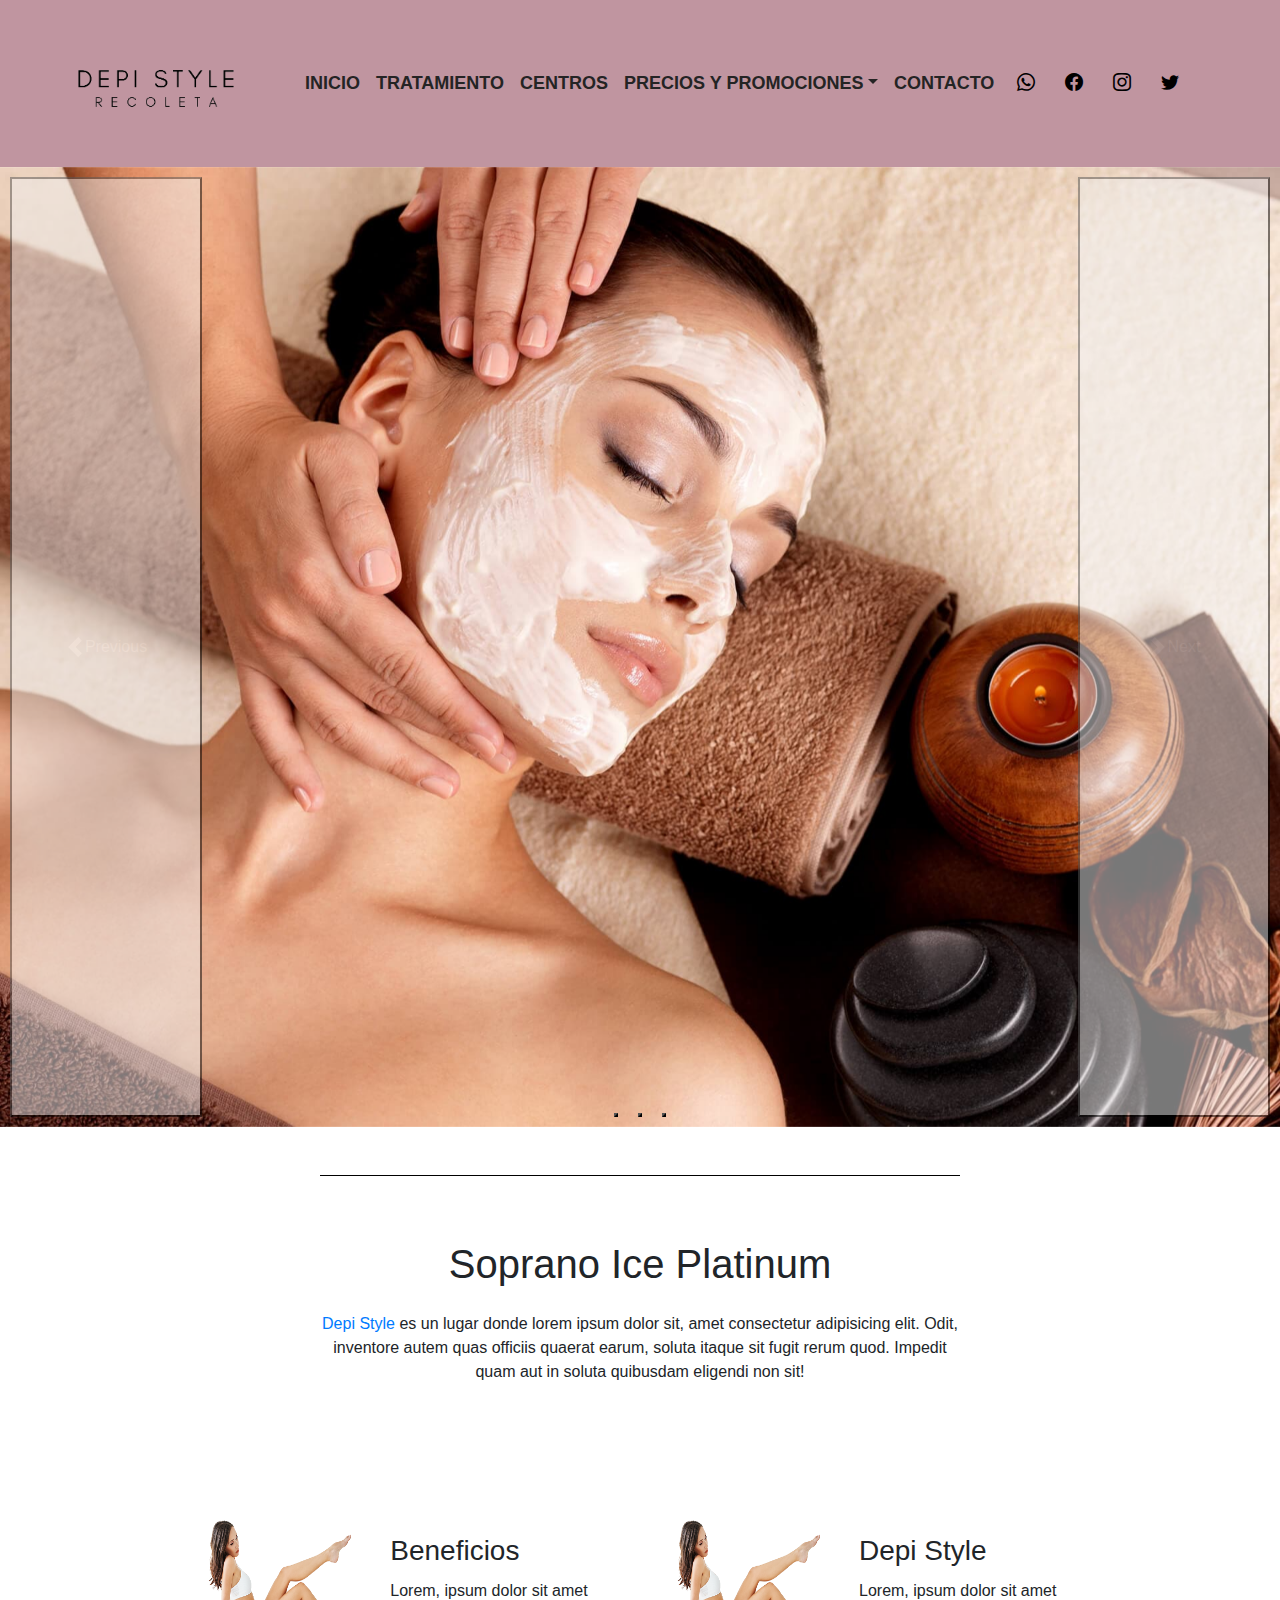
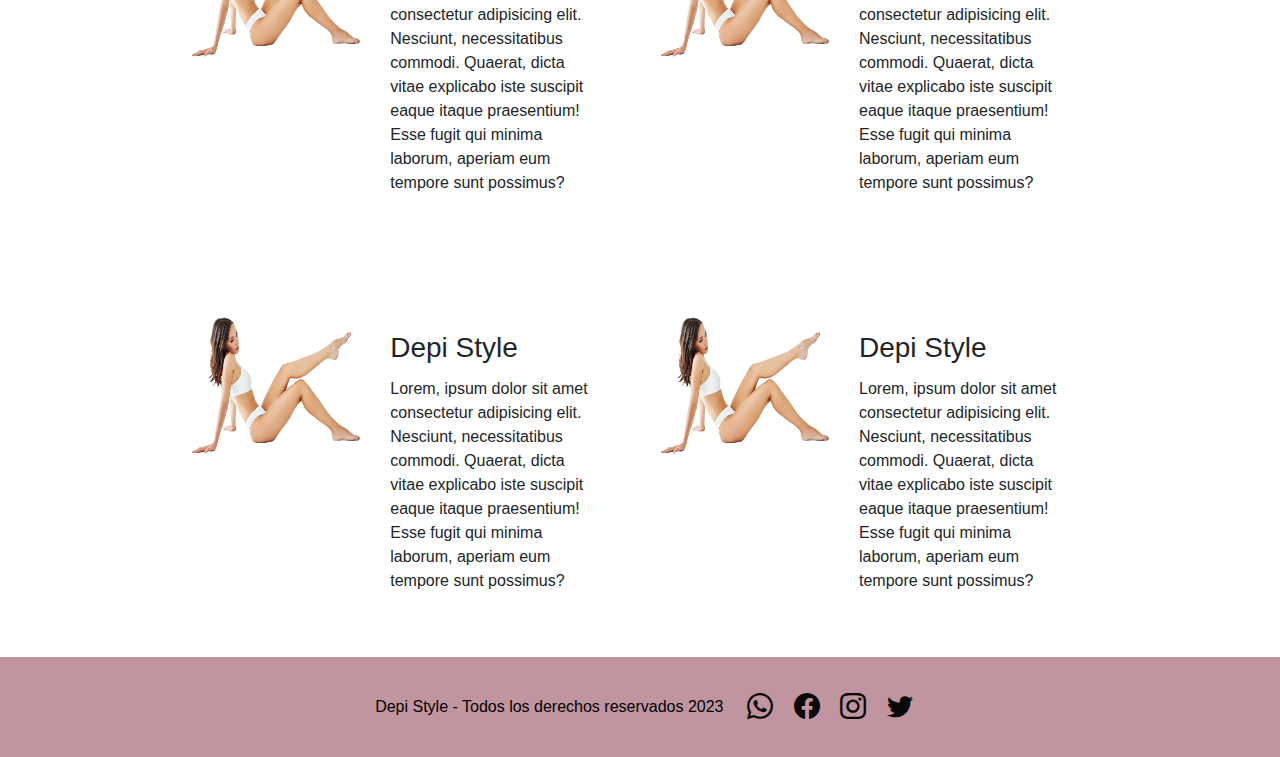
==== index.html @ 0355f0a7 "Footer general y acordeon seccion tratamiento" ====
<!DOCTYPE html>
<html lang="es">

<head>
    <meta charset="utf-8">
    <meta name="viewport" content="width=device-width, initial-scale=1">
    <title>Index</title>
    <!-- Referencia al archivo CSS de Bootstrap -->
    <link rel="stylesheet" href="https://maxcdn.bootstrapcdn.com/bootstrap/4.5.2/css/bootstrap.min.css">

    <!-- Referencia a jQuery -->
    <script src="https://code.jquery.com/jquery-3.5.1.slim.min.js"></script>

    <!-- Referencia a Popper.js -->
    <script src="https://cdn.jsdelivr.net/npm/@popperjs/core@2.5.4/dist/umd/popper.min.js"></script>

    <!-- Referencia al archivo JavaScript de Bootstrap -->
    <script src="https://maxcdn.bootstrapcdn.com/bootstrap/4.5.2/js/bootstrap.min.js"></script>

    <!-- BS CSS -->
    <link href="https://cdn.jsdelivr.net/npm/bootstrap@5.3.1/dist/css/bootstrap.min.css" rel="stylesheet"
        integrity="sha384-4bw+/aepP/YC94hEpVNVgiZdgIC5+VKNBQNGCHeKRQN+PtmoHDEXuppvnDJzQIu9" crossorigin="anonymous">
    <link rel="stylesheet" href="https://cdn.jsdelivr.net/npm/bootstrap-icons@1.10.5/font/bootstrap-icons.css">
    <!-- CSS -->
    <link rel="stylesheet" href="css/style.css">
</head>


<body class="bg-s">

    <header>

        <nav class="navbar navbar-expand-md">
            <div class="container-fluid">
                <a class="navbar-brand" href="#">
                    <img class="imgLogo" src="img/logo.png" alt=" Logo Depi Style">
                </a>

                <button class="navbar-toggler btn-desplegable" type="button" data-bs-toggle="collapse"
                    data-bs-target="#menu" aria-controls="navbarSupportedContent" aria-expanded="false"
                    aria-label="Toggle navigation">
                    <span class="navbar-toggler-icon"></span>
                </button>

                <div class="collapse navbar-collapse" id="menu">
                    <ul class="navbar-nav me-auto">
                        <li class="nav-item btnHeader">
                            <a class="nav-link active" href="index.html">Inicio</a>
                        </li>
                        <li class="nav-item btnHeader">
                            <a class="nav-link" href=".//html/tratamiento.html">Tratamiento</a>
                        </li>
                        <li class="nav-item btnHeader">
                            <a class="nav-link" href=".//html/centros.html">Centros</a>
                        </li>
                        <li class="nav-item dropdown btnHeader">
                            <a class="nav-link dropdown-toggle" href="#" id="navbarDropdown" role="button"
                                data-bs-toggle="dropdown" href=".//html/preciosypromociones.html">Precios y
                                promociones</a>
                            <ul class="dropdown-menu desplegable">
                                <li>
                                    <a class="dropdown-item" href=".//html/promociones.html">Promociones</a>
                                </li>
                                <li>
                                    <a class="dropdown-item" href="">Precios por zona</a>
                                </li>
                            </ul>
                        </li>
                        <li class="nav-item btnHeader">
                            <a class="nav-link" href=".//html/contacto.html">Contacto</a>
                        </li>
                    </ul>
                    <hr class="hr1">
                    <ul class="navbar-nav flex-row flex-wrap" id="incos">
                        <li class="nav-item col-6 col-md-auto icons">
                            <i class="bi bi-whatsapp"></i>
                            <small class="d-md-none ms-2">whatsapp</small>
                        </li>
                        <li class="nav-item col-6 col-md-auto icons">
                            <i class="bi bi-facebook"></i>
                            <small class="d-md-none ms-2">Facebook</small>
                        </li>
                        <li class="nav-item col-6 col-md-auto icons">
                            <i class="bi bi-instagram"></i>
                            <small class="d-md-none ms-2">Instagram</small>
                        </li>
                        <li class="nav-item col-6 col-md-auto icons">
                            <i class="bi bi-twitter"></i>
                            <small class="d-md-none ms-2">Twitter</small>
                        </li>
                    </ul>
                </div>

            </div>
        </nav>
    </header>

    <!-- CARRUSEL -->

    <div id="carouselExampleIndicators" class="carousel slide">
        <div class="carousel-indicators">
            <button type="button" data-bs-target="#carouselExampleIndicators" data-bs-slide-to="0" class="active"
                aria-current="true" aria-label="Slide 1"></button>
            <button type="button" data-bs-target="#carouselExampleIndicators" data-bs-slide-to="1"
                aria-label="Slide 2"></button>
            <button type="button" data-bs-target="#carouselExampleIndicators" data-bs-slide-to="2"
                aria-label="Slide 3"></button>
        </div>

        <div class="carousel-inner contenedor-carousel">

            <div class="carousel-item active" data-bs-interval="3000">
                <img src="img/relax 1.jpg" class="d-block imgCarousel" alt="...">
            </div>

            <div class="carousel-item" data-bs-interval="3000">
                <img src="img/camilla relax 1.jpg" class="d-block imgCarousel" alt="...">
            </div>

            <div class="carousel-item" data-bs-interval="3000">
                <img src="img/limpieza cara 1.jpg" class="d-block imgCarousel" alt="...">
            </div>

        </div>

        <button class="carousel-control-prev" type="button" data-bs-target="#carouselExampleIndicators"
            data-bs-slide="prev">
            <span class="carousel-control-prev-icon" aria-hidden="true"></span>
            <span class="visually-hidden">Previous</span>
        </button>

        <button class="carousel-control-next" type="button" data-bs-target="#carouselExampleIndicators"
            data-bs-slide="next">
            <span class="carousel-control-next-icon" aria-hidden="true"></span>
            <span class="visually-hidden">Next</span>
        </button>
    </div>

    <!-- MAIN -->

    <section class="w-50 mx-auto text-center pt-5 sectionOne" id="intro">
        <h1 class="p-3 fs-2 border-3" id="incio">Soprano Ice Platinum</h1>
        <p><span class="text-primary">Depi Style</span> es un lugar donde lorem ipsum dolor sit, amet consectetur
            adipisicing elit. Odit,
            inventore autem quas officiis quaerat earum,
            soluta itaque sit fugit rerum quod. Impedit quam aut in soluta quibusdam eligendi non sit!</p>
    </section>

    <section class="container-fluid">
        <div class="row w-75 mx-auto servicio-fila">
            <div class="col-lg-6 col-md-12 col-sm-12 d-flex   my-5 icono-wrap">
                <img class="imgMain" src="./img/iStock-1354899248-2.png" alt="#" width="180" height="160">
                <div>
                    <h3 class="fs-5 mt-4 px-4 pb-1">Beneficios</h3>
                    <p class="px-4">Lorem, ipsum dolor sit amet consectetur adipisicing elit. Nesciunt,
                        necessitatibus
                        commodi. Quaerat, dicta vitae explicabo iste suscipit eaque itaque praesentium! Esse fugit
                        qui
                        minima laborum, aperiam eum tempore sunt possimus?</p>
                </div>
            </div>
            <div class="col-lg-6 col-md-12 col-sm-12 d-flex  my-5 icono-wrap">
                <img class="imgMain" src="./img/iStock-1354899248-2.png" alt="#" width="180" height="160">
                <div>
                    <h3 class="fs-5 mt-4 px-4 pb-1">Depi Style</h3>
                    <p class="px-4">Lorem, ipsum dolor sit amet consectetur adipisicing elit. Nesciunt,
                        necessitatibus
                        commodi. Quaerat, dicta vitae explicabo iste suscipit eaque itaque praesentium! Esse fugit
                        qui
                        minima laborum, aperiam eum tempore sunt possimus?</p>
                </div>
            </div>
        </div>
        <div class="row w-75 mx-auto servicio-fila">
            <div class="col-lg-6 col-md-12 col-sm-12 d-flex   my-5 icono-wrap">
                <img class="imgMain" src="./img/iStock-1354899248-2.png" alt="#" width="180" height="160">
                <div>
                    <h3 class="fs-5 mt-4 px-4 pb-1">Depi Style</h3>
                    <p class="px-4">Lorem, ipsum dolor sit amet consectetur adipisicing elit. Nesciunt,
                        necessitatibus
                        commodi. Quaerat, dicta vitae explicabo iste suscipit eaque itaque praesentium! Esse fugit
                        qui
                        minima laborum, aperiam eum tempore sunt possimus?</p>
                </div>
            </div>
            <div class="col-lg-6 col-md-12 col-sm-12 d-flex  my-5 icono-wrap">
                <img class="imgMain" src="./img/iStock-1354899248-2.png" alt="#" width="180" height="160">
                <div>
                    <h3 class="fs-5 mt-4 px-4 pb-1">Depi Style</h3>
                    <p class="px-4">Lorem, ipsum dolor sit amet consectetur adipisicing elit. Nesciunt,
                        necessitatibus
                        commodi. Quaerat, dicta vitae explicabo iste suscipit eaque itaque praesentium! Esse fugit
                        qui
                        minima laborum, aperiam eum tempore sunt possimus?</p>
                </div>
            </div>
        </div>
    </section>

    <!-- FOOTER -->

    <footer>
        <p class="fs-6 px-3 pt-3">Depi Style - Todos los derechos reservados 2023</p>
        <div id="icons">
            <a href=""><i class="bi bi-whatsapp"></i></a>
            <a href=""><i class="bi bi-facebook"></i></a>
            <a href=""><i class="bi bi-instagram"></i></a>
            <a href=""><i class="bi bi-twitter"></i></a>
        </div>
    </footer>





    <script src="https://cdn.jsdelivr.net/npm/bootstrap@5.3.1/dist/js/bootstrap.bundle.min.js"
        integrity="sha384-HwwvtgBNo3bZJJLYd8oVXjrBZt8cqVSpeBNS5n7C8IVInixGAoxmnlMuBnhbgrkm"
        crossorigin="anonymous"></script>
</body>

</html>
---- css/style.css ----
@import url('https://fonts.googleapis.com/css2?family=Montserrat:wght@300;400&display=swap');

* {
    margin: 0%;
    padding: 0%;
}

body {
    background-color: white;
}

/* HEADER */

header {
    background-color:rgb(192, 149, 160);
    text-transform: uppercase;
    font-size: 18px;
    font-weight: bold;
    color: black;
}

#menu ul li a {
    color: rgb(36, 36, 36);
}


button {
    margin: 10px;
   }

   .btn-desplegable {
    border: none;
   }


.imgLogo {
    width: 100%;
    max-width: 250px;
}


.desplegable {
    background-color: #fafafa;
    border: none;
}


.btnHeader:hover {
    background-color: rgb(198, 196, 196);
    border-radius: 5px;
}


/* CAROUSEL INDEX*/

section {
    padding-top: 30px;
}

.carousel-inner img {
    max-width: 100%;
    height: auto;
}


.imgCarousel {
    width: 100%;
 
}


/* MAIN INDEX*/


h1 inicio {
    text-transform: uppercase;
    font-size: 1rem;
}

.sectionOne {
    border-top: black solid 1px;
    margin-top: 3rem;
    margin-bottom: 3rem;
} 


footer {
    display: flex;
    flex-wrap: wrap;
    justify-content: center;
    align-items: center;
    width: 100%;
    background-color:rgb(192, 149, 160);
    min-height: 100px;
}

/* TRATAMIENTO */

#mainTmto {
    display: flex;
    align-items: center;
}

#preguntas {
    font-size: 16px;
    font-weight: bold;
    
}

main section h1 {
    font: size 50px;
    margin-bottom: 10px;
    margin-top: 15px;
}

/* FOOTER */
footer p {
    text-align: center;
    color: black;
}

#icons i {
    font-size: 26px;
    padding: 0 8px;
    color: #0a090a;
}























@media (max-width:768px) {
    #intro {
        width:90% !important;
    }
    .servicio-fila {
        width: 100% !important;
        text-align:center;
        }
}

@media (max-Width:576px) {
    .icono-wrap {
        flex-wrap: wrap;
        justify-content: center !important;
    }
}
















































































@media (max-with:786px) {
    #intro {
        width: 90% !important;
    }
    .soprano-fila {
        width: 100% !important;
        text-align: center;
    }
}

@media (max-with: 576) {
    .icono-wrap {
        flex-wrap: wrap;
        justify-content: center !important;
    }
}
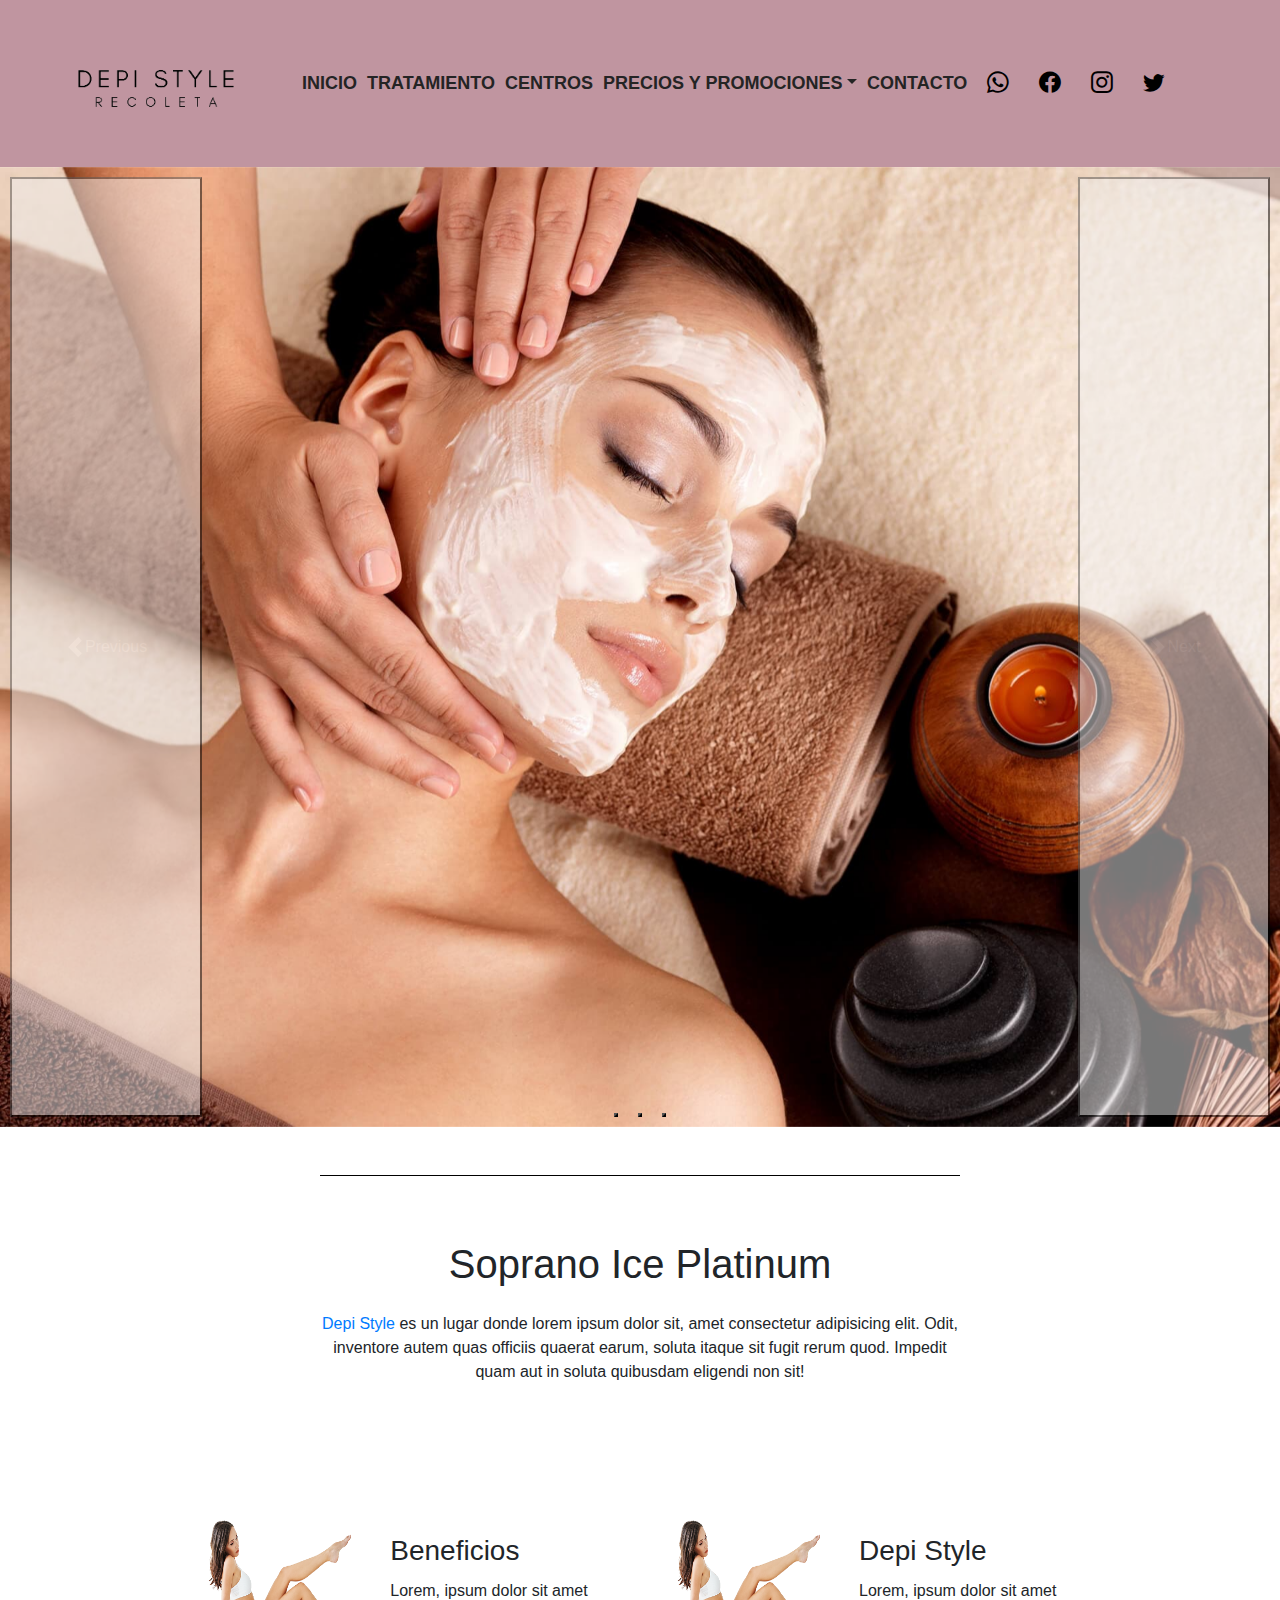
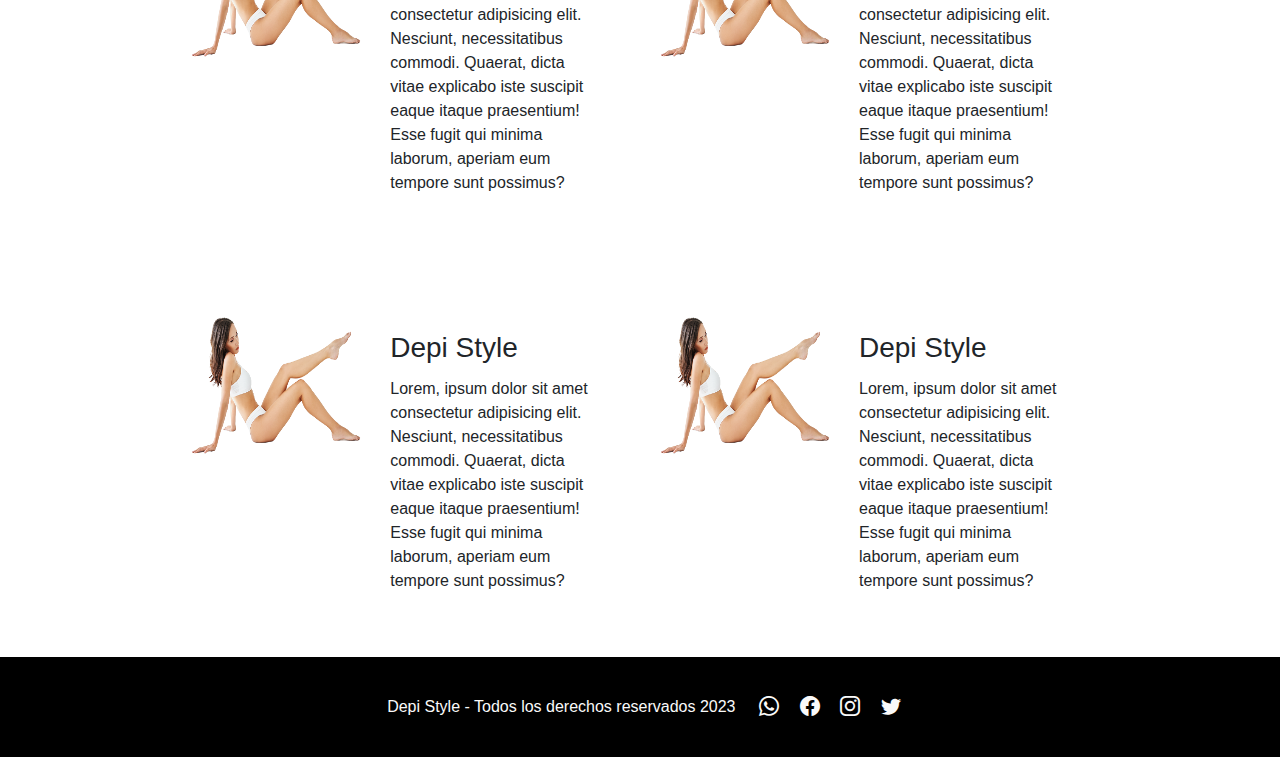
==== commit 502f673d: "formulario contacto" ====
--- a/index.html
+++ b/index.html
@@ -5,6 +5,11 @@
     <meta charset="utf-8">
     <meta name="viewport" content="width=device-width, initial-scale=1">
     <title>Index</title>
+
+    <script src="https://ajax.googleapis.com/ajax/libs/jquery/3.5.1/jquery.min.js"></script>
+
+    <script src="https://cdnjs.cloudflare.com/ajax/libs/popper.js/1.16.0/umd/popper.min.js"></script>
+
     <!-- Referencia al archivo CSS de Bootstrap -->
     <link rel="stylesheet" href="https://maxcdn.bootstrapcdn.com/bootstrap/4.5.2/css/bootstrap.min.css">
 
--- a/css/style.css
+++ b/css/style.css
@@ -1,5 +1,3 @@
-@import url('https://fonts.googleapis.com/css2?family=Montserrat:wght@300;400&display=swap');
-
 * {
     margin: 0%;
     padding: 0%;
@@ -12,7 +10,7 @@
 /* HEADER */
 
 header {
-    background-color:rgb(192, 149, 160);
+    background-color: rgb(192, 149, 160);
     text-transform: uppercase;
     font-size: 18px;
     font-weight: bold;
@@ -21,16 +19,21 @@
 
 #menu ul li a {
     color: rgb(36, 36, 36);
-}
-
+    padding: 5px;
+    text-align: center;
+}
+
+.icons {
+    font-size: larger;
+}
 
 button {
     margin: 10px;
-   }
-
-   .btn-desplegable {
+}
+
+.btn-desplegable {
     border: none;
-   }
+}
 
 
 .imgLogo {
@@ -39,14 +42,13 @@
 }
 
 
-.desplegable {
-    background-color: #fafafa;
+.btn-desplegable {
     border: none;
 }
 
 
 .btnHeader:hover {
-    background-color: rgb(198, 196, 196);
+    background-color: rgb(148, 113, 122);
     border-radius: 5px;
 }
 
@@ -65,7 +67,7 @@
 
 .imgCarousel {
     width: 100%;
- 
+
 }
 
 
@@ -74,14 +76,122 @@
 
 h1 inicio {
     text-transform: uppercase;
-    font-size: 1rem;
+    font-size: 26px;
 }
 
 .sectionOne {
     border-top: black solid 1px;
     margin-top: 3rem;
     margin-bottom: 3rem;
-} 
+}
+
+
+
+/* TRATAMIENTO */
+
+main section h1 {
+    font-size: 26px;
+    margin-bottom: 10px;
+
+}
+
+
+#preguntas {
+    font-size: 16px;
+    font-weight: bold;
+
+}
+
+
+/* CENTROS */
+
+#local {
+    text-align: center;
+    max-width: 100%;
+}
+
+.mapa {
+    display: inline-block;
+    margin: 20px;
+    align-items: center;
+    max-width: 100%;
+    margin-top: 10px;
+}
+
+.mapa {
+    font-size: 20px;
+    font-weight: bold;
+}
+
+#centros {
+    text-align: center;
+    padding: 5px;
+    margin: 10px 0;
+}
+
+
+/* CONTACTO */
+
+.container {
+    justify-content: center;
+    max-width: 90%;
+}
+
+.contacto {
+    text-align: center;
+    justify-content: center;
+    text-transform: capitalize;
+    font-weight: bold;
+    color: black;
+    padding: 10px;
+    margin-top: 15px;
+    font-size: 26px;
+
+}
+
+h1 contacto {
+    text-align: center;
+    justify-content: center;
+}
+
+.contenedor-formulario {
+    text-align: left !important;
+}
+
+form {
+    margin-top: 16px;
+
+}
+
+label {
+    display: block;
+    font-weight: bold;
+    margin-bottom: 10px;
+    margin-top: 10px;
+    color: grey;
+}
+
+input[type="text"],
+textarea {
+    display: block;
+    width: 100%;
+    padding: 10px;
+    border: 1px solid grey;
+    border-radius: 5px;
+    font-size: 16px;
+}
+
+.formularioContacto {
+    background-color: #333;
+    color: antiquewhite;
+    border: none;
+    padding: 10px 20px;
+    border-radius: 5px;
+    font-size: 18px;
+    cursor: pointer;
+    margin-top: 10px;
+    margin-bottom: 15px;
+}
 
 
 footer {
@@ -90,39 +200,20 @@
     justify-content: center;
     align-items: center;
     width: 100%;
-    background-color:rgb(192, 149, 160);
+    background-color: rgb(0, 0, 0);
     min-height: 100px;
 }
 
-/* TRATAMIENTO */
-
-#mainTmto {
-    display: flex;
-    align-items: center;
-}
-
-#preguntas {
-    font-size: 16px;
-    font-weight: bold;
-    
-}
-
-main section h1 {
-    font: size 50px;
-    margin-bottom: 10px;
-    margin-top: 15px;
-}
-
-/* FOOTER */
 footer p {
     text-align: center;
-    color: black;
+    color: #fafafa;
+    font-weight: lighter;
 }
 
 #icons i {
-    font-size: 26px;
+    font-size: 20px;
     padding: 0 8px;
-    color: #0a090a;
+    color: #fafafa;
 }
 
 
@@ -149,12 +240,13 @@
 
 @media (max-width:768px) {
     #intro {
-        width:90% !important;
-    }
+        width: 90% !important;
+    }
+
     .servicio-fila {
         width: 100% !important;
-        text-align:center;
-        }
+        text-align: center;
+    }
 }
 
 @media (max-Width:576px) {
@@ -167,7 +259,7 @@
 
 
 
-
+@import url('https://fonts.googleapis.com/css2?family=Montserrat:wght@300;400&display=swap');
 
 
 
@@ -247,6 +339,7 @@
     #intro {
         width: 90% !important;
     }
+
     .soprano-fila {
         width: 100% !important;
         text-align: center;
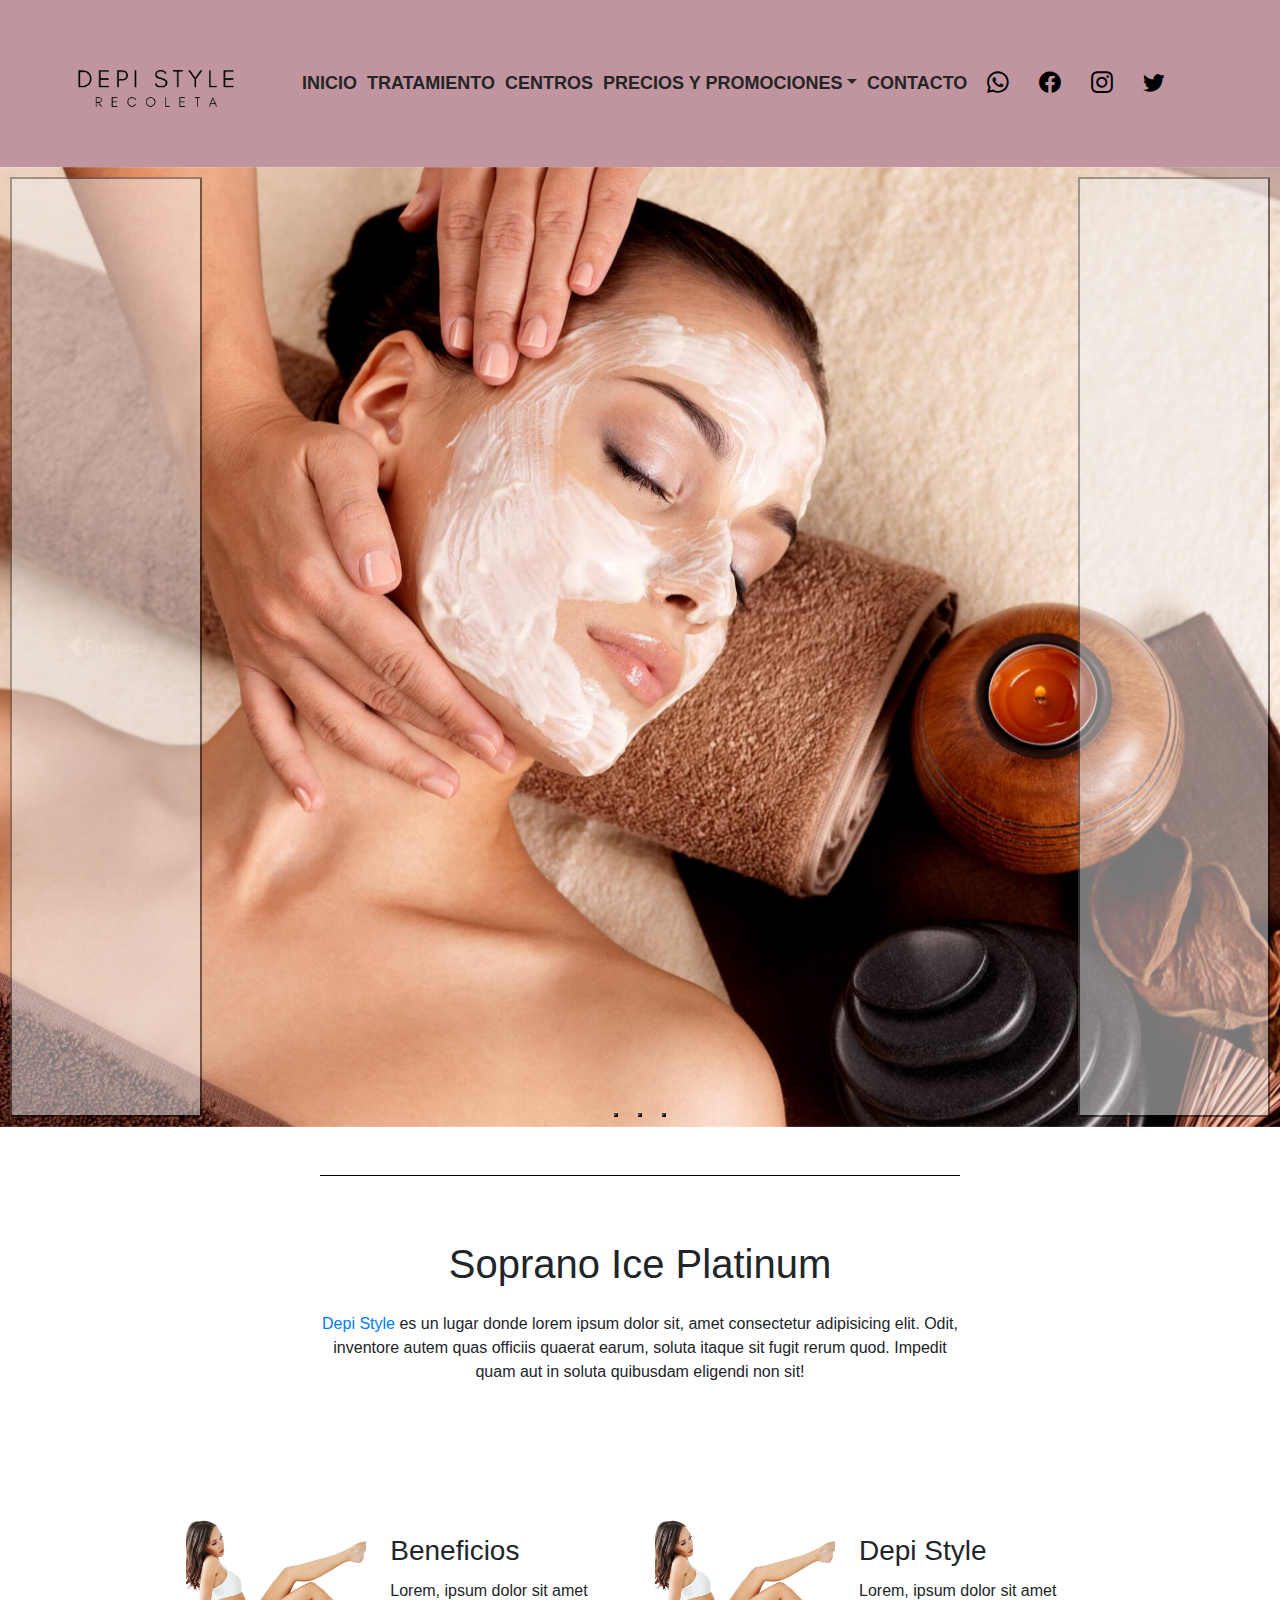
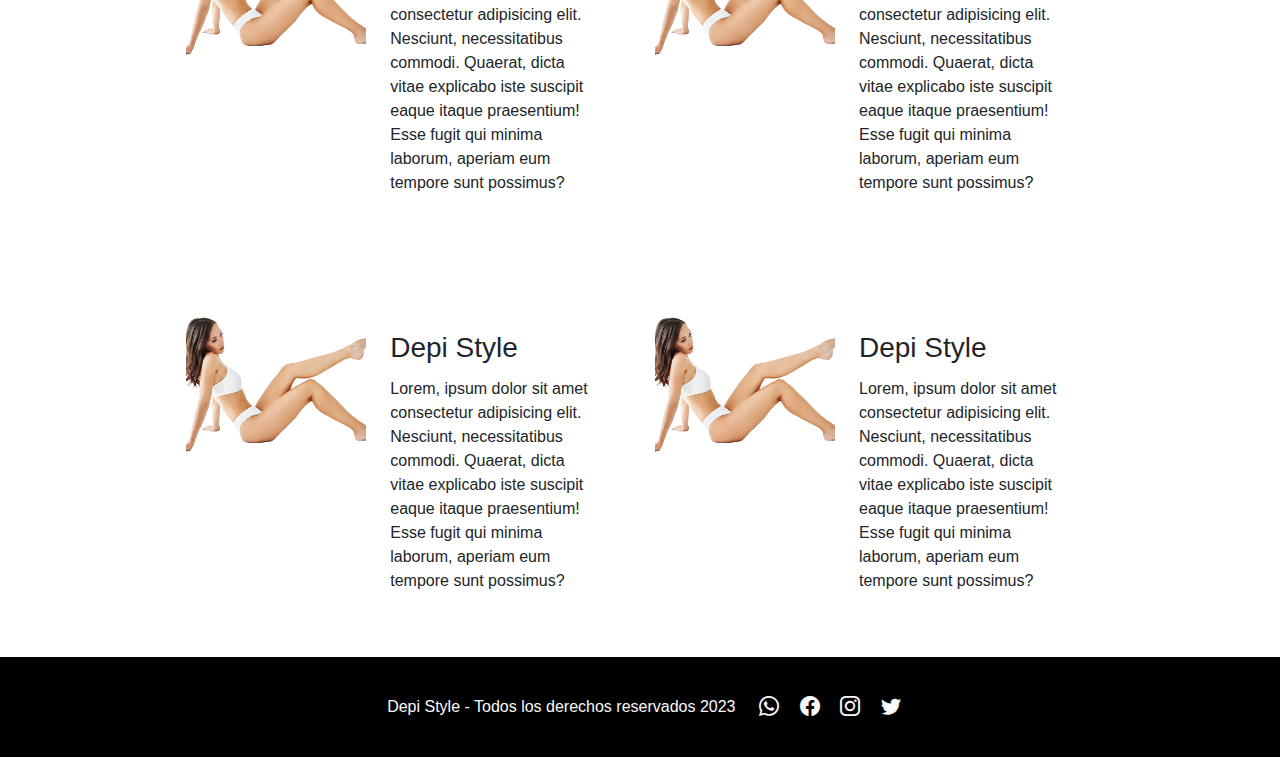
==== commit d3e78664: "Tratamiento y promociones" ====
--- a/index.html
+++ b/index.html
@@ -153,7 +153,7 @@
 
     <section class="container-fluid">
         <div class="row w-75 mx-auto servicio-fila">
-            <div class="col-lg-6 col-md-12 col-sm-12 d-flex   my-5 icono-wrap">
+            <div class="col-lg-6 col-md-12 col-sm-12 d-flex my-5 icono-wrap">
                 <img class="imgMain" src="./img/iStock-1354899248-2.png" alt="#" width="180" height="160">
                 <div>
                     <h3 class="fs-5 mt-4 px-4 pb-1">Beneficios</h3>
--- a/css/style.css
+++ b/css/style.css
@@ -10,7 +10,7 @@
 /* HEADER */
 
 header {
-    background-color: rgb(192, 149, 160);
+    background-color: #c095a0;
     text-transform: uppercase;
     font-size: 18px;
     font-weight: bold;
@@ -18,7 +18,7 @@
 }
 
 #menu ul li a {
-    color: rgb(36, 36, 36);
+    color: #242424;
     padding: 5px;
     text-align: center;
 }
@@ -50,6 +50,13 @@
 .btnHeader:hover {
     background-color: rgb(148, 113, 122);
     border-radius: 5px;
+}
+
+
+.desplegable {
+    background-color: rgb(148, 113, 122);
+    color: rgb(148, 113, 122);
+    border: none;
 }
 
 
@@ -185,7 +192,7 @@
     background-color: #333;
     color: antiquewhite;
     border: none;
-    padding: 10px 20px;
+    padding: 3px 5px;
     border-radius: 5px;
     font-size: 18px;
     cursor: pointer;
@@ -193,7 +200,98 @@
     margin-bottom: 15px;
 }
 
-
+.formularioContacto:hover {
+    background-color: #201f1f;
+}
+
+.wave {
+  margin-bottom: 1px;
+}
+
+
+
+/* PROMOCIONES */
+
+#titulo-promos {
+    text-align: center;
+    font-size: 26px;
+    margin: 20px;
+    padding: 5px;
+}
+
+.contenedor-promos {
+    display: grid;
+    grid-template-columns: repeat(3, 1fr);
+    gap: 20px;
+    width: 100%;
+    margin-bottom: 20px;
+    justify-content: center;
+   
+
+}
+
+.tarjeta {
+    display: flex;
+    flex-direction: column;
+    justify-content: center;
+    background-color: white;
+    text-align: center;
+    border: 1px solid;
+    padding: 20px;
+    box-shadow: 0px 3px 5px #4b4a4a;
+    margin: 10px;
+    border-radius: 5px;
+}
+
+.tarjeta img {
+    max-width: 100%;
+}
+
+.tarjeta p {
+    margin: 10px 0;
+}
+
+.btn {
+    background-color:  #333;
+    border: none;
+    color: #fafafa;
+    padding: 10px 20px;
+    font-size: 1rem;
+    cursor: pointer;
+    margin-top: 10px;
+    text-align: center;
+}
+
+.btn:hover {
+    background-color:  #252424;
+    color: #fafafa;
+    align-self: center;
+}
+
+.container-promos {
+    display: flex;
+    flex-direction: row;
+    justify-content: center;
+    flex-wrap: wrap;
+    width: 100%;
+}
+
+.piePromos {
+    justify-content: center;
+    max-width: 100%;
+}
+
+.contenedor-img-pie {
+    display: flex;
+    flex-direction: row;
+    width: 100%;
+}
+
+div img {
+    max-width: 100%;
+    object-fit: cover;
+}
+/* FOOTER */
 footer {
     display: flex;
     flex-wrap: wrap;
@@ -233,10 +331,7 @@
 
 
 
-
-
-
-
+@import url('https://fonts.googleapis.com/css2?family=Montserrat:wght@300;400&display=swap');
 
 @media (max-width:768px) {
     #intro {
@@ -258,8 +353,21 @@
 
 
 
-
-@import url('https://fonts.googleapis.com/css2?family=Montserrat:wght@300;400&display=swap');
+@media (max-width: 1023px) {
+    .contenedor-promos {
+        grid-template-columns: 1fr 1fr;
+    }
+}
+
+@media (max-width: 645px) {
+    .contenedor-promos {
+        grid-template-columns: 1fr;
+    }
+}
+
+
+
+
 
 
 
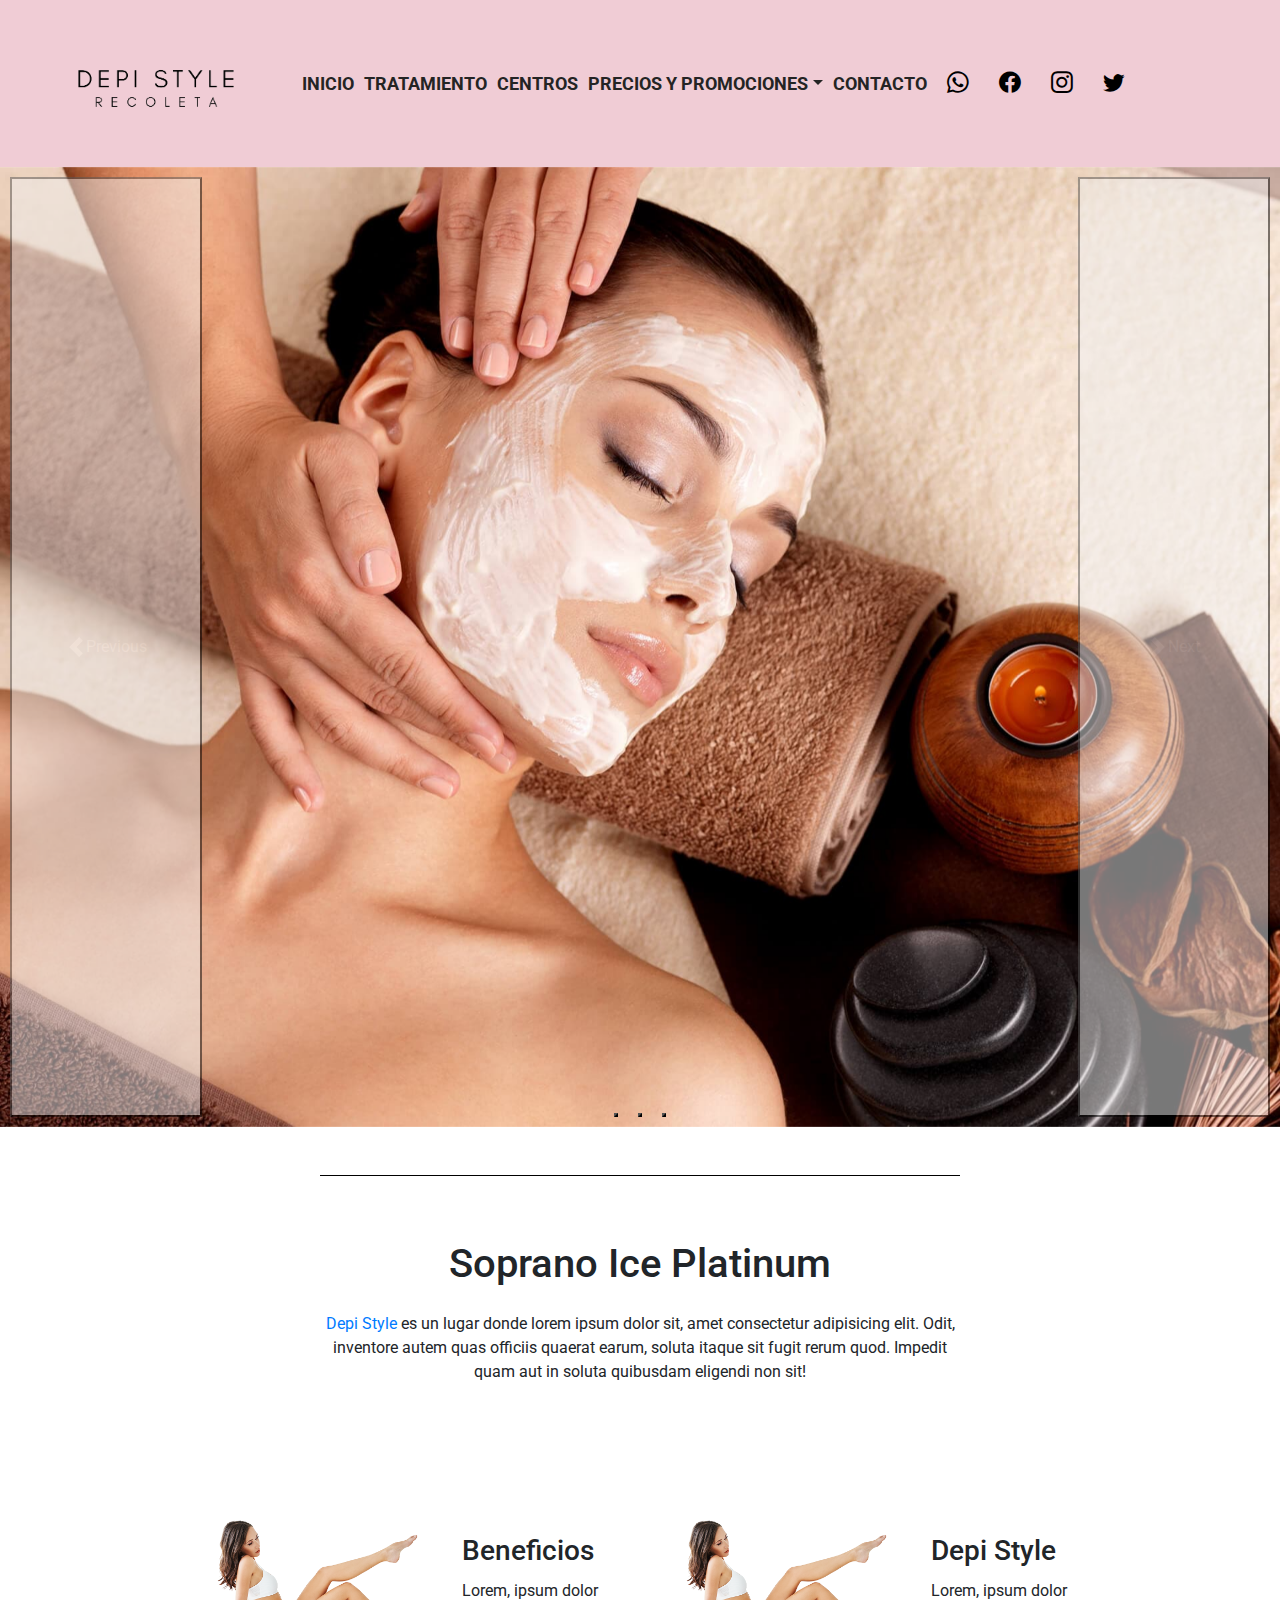
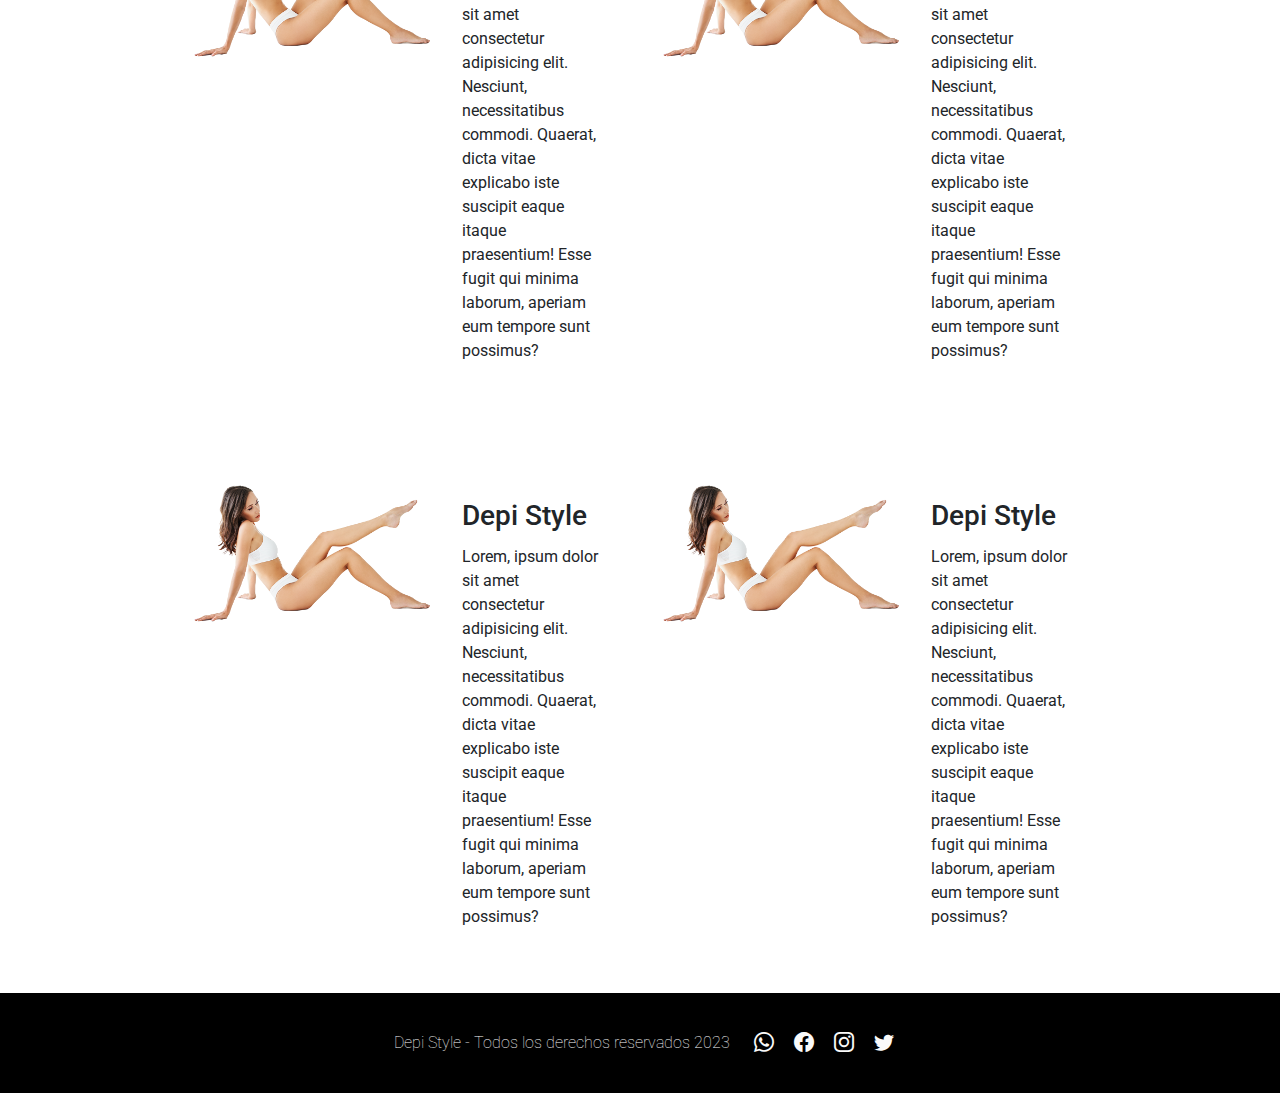
==== commit 3184d4c4: "Formulario contacto" ====
--- a/index.html
+++ b/index.html
@@ -22,6 +22,11 @@
     <!-- Referencia al archivo JavaScript de Bootstrap -->
     <script src="https://maxcdn.bootstrapcdn.com/bootstrap/4.5.2/js/bootstrap.min.js"></script>
 
+    <!-- FUENTES -->
+    <link rel="preconnect" href="https://fonts.googleapis.com">
+    <link rel="preconnect" href="https://fonts.gstatic.com" crossorigin>
+    <link href="https://fonts.googleapis.com/css2?family=Montserrat:wght@300;400&family=Roboto:wght@100&display=swap"
+        rel="stylesheet">
     <!-- BS CSS -->
     <link href="https://cdn.jsdelivr.net/npm/bootstrap@5.3.1/dist/css/bootstrap.min.css" rel="stylesheet"
         integrity="sha384-4bw+/aepP/YC94hEpVNVgiZdgIC5+VKNBQNGCHeKRQN+PtmoHDEXuppvnDJzQIu9" crossorigin="anonymous">
@@ -115,15 +120,15 @@
         <div class="carousel-inner contenedor-carousel">
 
             <div class="carousel-item active" data-bs-interval="3000">
-                <img src="img/relax 1.jpg" class="d-block imgCarousel" alt="...">
+                <img src="img/relax 1.jpg" class="d-block imgCarousel" alt="Mascara facial">
             </div>
 
             <div class="carousel-item" data-bs-interval="3000">
-                <img src="img/camilla relax 1.jpg" class="d-block imgCarousel" alt="...">
+                <img src="img/camilla relax 1.jpg" class="d-block imgCarousel" alt="Camilla de masajes">
             </div>
 
             <div class="carousel-item" data-bs-interval="3000">
-                <img src="img/limpieza cara 1.jpg" class="d-block imgCarousel" alt="...">
+                <img src="img/limpieza cara 1.jpg" class="d-block imgCarousel" alt="Limpieza de rostro">
             </div>
 
         </div>
--- a/css/style.css
+++ b/css/style.css
@@ -1,462 +1,355 @@
+/*Header*/
+@import url("https://fonts.googleapis.com/css2?family=Montserrat:wght@300;400&display=swap");
+@import url("https://fonts.googleapis.com/css2?family=Montserrat:wght@300;400&family=Roboto:wght@100&display=swap");
+header {
+  background-color: #f0ccd5;
+  text-transform: uppercase;
+  font-size: 18px;
+  font-weight: bold;
+  color: black;
+}
+
+#menu ul li a {
+  color: #242424;
+  padding: 5px;
+  text-align: center;
+}
+
+.icons {
+  font-size: larger;
+}
+
+button {
+  margin: 10px;
+}
+
+.btn-desplegable {
+  border: none;
+}
+
+.imgLogo {
+  width: 100%;
+  max-width: 250px;
+}
+
+.btn-desplegable {
+  border: none;
+}
+
+.btnHeader:hover {
+  background-color: rgb(148, 113, 122);
+  border-radius: 5px;
+}
+
+.desplegable {
+  background-color: #f0ccd5;
+  color: #f0ccd5;
+  border: none;
+}
+
+/*General*/
 * {
-    margin: 0%;
-    padding: 0%;
+  margin: 0%;
+  padding: 0%;
 }
 
 body {
-    background-color: white;
-}
-
-/* HEADER */
-
-header {
-    background-color: #c095a0;
-    text-transform: uppercase;
-    font-size: 18px;
-    font-weight: bold;
-    color: black;
-}
-
-#menu ul li a {
-    color: #242424;
-    padding: 5px;
-    text-align: center;
-}
-
-.icons {
-    font-size: larger;
-}
-
-button {
-    margin: 10px;
-}
-
-.btn-desplegable {
-    border: none;
-}
-
-
-.imgLogo {
-    width: 100%;
-    max-width: 250px;
-}
-
-
-.btn-desplegable {
-    border: none;
-}
-
-
-.btnHeader:hover {
-    background-color: rgb(148, 113, 122);
-    border-radius: 5px;
-}
-
-
-.desplegable {
-    background-color: rgb(148, 113, 122);
-    color: rgb(148, 113, 122);
-    border: none;
-}
-
-
-/* CAROUSEL INDEX*/
-
+  background-color: white;
+}
+
+h1 inicio {
+  text-transform: uppercase;
+  font-size: 26px;
+}
+
+.sectionOne {
+  border-top: black solid 1px;
+  margin-top: 3rem;
+  margin-bottom: 3rem;
+}
+
+/*Carousel*/
 section {
-    padding-top: 30px;
+  padding-top: 30px;
 }
 
 .carousel-inner img {
-    max-width: 100%;
-    height: auto;
-}
-
+  max-width: 100%;
+  height: auto;
+}
 
 .imgCarousel {
-    width: 100%;
-
-}
-
-
-/* MAIN INDEX*/
-
-
-h1 inicio {
-    text-transform: uppercase;
-    font-size: 26px;
-}
-
-.sectionOne {
-    border-top: black solid 1px;
-    margin-top: 3rem;
-    margin-bottom: 3rem;
-}
-
-
-
-/* TRATAMIENTO */
-
-main section h1 {
-    font-size: 26px;
-    margin-bottom: 10px;
-
-}
-
-
-#preguntas {
-    font-size: 16px;
-    font-weight: bold;
-
-}
-
-
-/* CENTROS */
-
-#local {
-    text-align: center;
-    max-width: 100%;
-}
-
-.mapa {
-    display: inline-block;
-    margin: 20px;
-    align-items: center;
-    max-width: 100%;
-    margin-top: 10px;
-}
-
-.mapa {
-    font-size: 20px;
-    font-weight: bold;
-}
-
-#centros {
-    text-align: center;
-    padding: 5px;
-    margin: 10px 0;
-}
-
-
-/* CONTACTO */
-
-.container {
-    justify-content: center;
-    max-width: 90%;
-}
-
-.contacto {
-    text-align: center;
-    justify-content: center;
-    text-transform: capitalize;
-    font-weight: bold;
-    color: black;
-    padding: 10px;
-    margin-top: 15px;
-    font-size: 26px;
-
-}
-
-h1 contacto {
-    text-align: center;
-    justify-content: center;
-}
-
-.contenedor-formulario {
-    text-align: left !important;
-}
-
-form {
-    margin-top: 16px;
-
-}
-
-label {
-    display: block;
-    font-weight: bold;
-    margin-bottom: 10px;
-    margin-top: 10px;
-    color: grey;
-}
-
-input[type="text"],
-textarea {
-    display: block;
-    width: 100%;
-    padding: 10px;
-    border: 1px solid grey;
-    border-radius: 5px;
-    font-size: 16px;
-}
-
-.formularioContacto {
-    background-color: #333;
-    color: antiquewhite;
-    border: none;
-    padding: 3px 5px;
-    border-radius: 5px;
-    font-size: 18px;
-    cursor: pointer;
-    margin-top: 10px;
-    margin-bottom: 15px;
-}
-
-.formularioContacto:hover {
-    background-color: #201f1f;
+  width: 100%;
+}
+
+/*Footer*/
+footer {
+  display: flex;
+  flex-wrap: wrap;
+  justify-content: center;
+  align-items: center;
+  width: 100%;
+  background-color: rgb(0, 0, 0);
+  min-height: 100px;
+}
+footer p {
+  text-align: center;
+  color: #fafafa;
+  font-weight: lighter;
+}
+
+#icons i {
+  font-size: 20px;
+  padding: 0 8px;
+  color: #fafafa;
+}
+
+* {
+  box-sizing: border-box;
+}
+
+.contenido {
+  max-width: 100%;
+  padding: 20px;
+  justify-content: center;
+  align-items: center;
+}
+
+.consulta {
+  text-align: center;
+  font-size: 20px;
+  font-weight: bold;
+  color: rgb(70, 70, 70);
+  padding-top: 50px;
+  text-transform: uppercase;
+}
+
+#parrafo-formulario {
+  text-align: center;
+  font-size: 14px;
+  padding: 10px;
+}
+
+.contact-wraper {
+  background-color: #fbf8f9;
+  border: none;
+  margin: 2em;
+  align-items: center;
+  justify-content: center;
+}
+
+.formulario-contacto form {
+  display: grid;
+  grid-template-columns: repeat(3, 1fr);
+  gap: 10px;
+  font-size: 14px;
+}
+
+.formulario-contacto form {
+  display: grid;
+  grid-template-columns: 1fr 1fr 1fr;
+}
+
+.formulario-contacto form .block {
+  grid-column: 1/4;
+}
+
+.formulario-contacto form p {
+  margin: 0;
+  padding: 16px;
+}
+
+.formulario-contacto form button,
+.formulario-contacto form input,
+.formulario-contacto form textarea {
+  width: 100%;
+  padding: 1em;
+  border: rgb(235, 235, 234) solid 0.05px;
+  background-color: rgb(251, 251, 251);
+}
+
+.formulario-contacto form input {
+  border-radius: 5px;
+}
+
+.formulario-contacto form button {
+  border: none;
+  text-transform: uppercase;
+  background-color: #e0dfdf;
+  font-weight: 700;
+}
+
+.formulario-contacto #boton-formulario {
+  background-color: #d3d3d3;
+  color: rgb(108, 108, 108);
+  padding: 10px 20px;
+  border: none;
+  border-radius: 5px;
+  cursor: pointer;
+  margin: 0%;
+}
+.formulario-contacto #boton-formulario:hover {
+  background-color: rgb(134, 133, 133);
 }
 
 .wave {
   margin-bottom: 1px;
 }
 
-
-
-/* PROMOCIONES */
-
+/*Promocionnes*/
 #titulo-promos {
+  text-align: center;
+  font-size: 26px;
+  margin: 20px;
+  padding: 5px;
+}
+
+.contenedor-promos {
+  display: grid;
+  grid-template-columns: repeat(3, 1fr);
+  gap: 20px;
+  width: 100%;
+  margin-bottom: 20px;
+  justify-content: center;
+  align-items: center;
+}
+
+.tarjeta {
+  display: flex;
+  flex-direction: column;
+  justify-content: center;
+  background-color: white;
+  text-align: center;
+  border: 1px solid;
+  padding: 20px;
+  box-shadow: 0px 3px 5px #4b4a4a;
+  margin: 10px;
+  border-radius: 5px;
+}
+.tarjeta img {
+  max-width: 100%;
+}
+.tarjeta p {
+  margin: 10px 0;
+}
+
+.btn {
+  background-color: #333;
+  border: none;
+  color: #fafafa;
+  padding: 10px 20px;
+  text-transform: lowercase;
+  font-size: 1rem;
+  cursor: pointer;
+  margin-top: 10px;
+  text-align: center;
+}
+.btn:hover {
+  background-color: #252424;
+  color: #fafafa;
+  align-self: center;
+}
+
+.container-promos {
+  display: flex;
+  flex-direction: row;
+  justify-content: center;
+  flex-wrap: wrap;
+  width: 100%;
+}
+
+.sectionOne {
+  justify-content: center;
+}
+
+/* Pie de promociones */
+#seccion-pie-promo {
+  width: 100%;
+}
+
+.contenedor-img-pie {
+  display: flex;
+  flex-direction: row;
+  width: 100%;
+}
+
+div img {
+  width: 100%;
+  max-width: 100%;
+}
+
+/*Accordion*/
+main section h1 {
+  font-size: 26px;
+  margin-bottom: 10px;
+}
+
+#preguntas {
+  font-size: 16px;
+  font-weight: bold;
+}
+
+/*Iframe*/
+#local {
+  text-align: center;
+  max-width: 100%;
+}
+
+.mapa {
+  display: inline-block;
+  margin: 20px;
+  align-items: center;
+  max-width: 100%;
+  margin-top: 10px;
+  font-size: 20px;
+  font-weight: bold;
+}
+
+#centros {
+  text-align: center;
+  padding: 5px;
+  margin: 10px 0;
+}
+
+/*Queries*/
+@media (max-width: 768px) {
+  #intro {
+    width: 90% !important;
+  }
+  .servicio-fila {
+    width: 100% !important;
     text-align: center;
-    font-size: 26px;
-    margin: 20px;
-    padding: 5px;
-}
-
-.contenedor-promos {
-    display: grid;
-    grid-template-columns: repeat(3, 1fr);
-    gap: 20px;
-    width: 100%;
-    margin-bottom: 20px;
-    justify-content: center;
-   
-
-}
-
-.tarjeta {
+  }
+}
+@media (max-Width: 576px) {
+  .icono-wrap {
+    flex-wrap: wrap;
+    justify-content: center !important;
+  }
+}
+@media (max-width: 1023px) {
+  .contenedor-promos {
+    grid-template-columns: 1fr 1fr;
+  }
+}
+@media (max-width: 645px) {
+  .contenedor-promos {
+    grid-template-columns: 1fr;
+  }
+}
+@media (max-width: 825px) {
+  .formulario-contacto {
+    grid-template-columns: 1fr !important;
+  }
+}
+@media (max-width: 768px) {
+  .formulario-contacto form {
     display: flex;
-    flex-direction: column;
-    justify-content: center;
-    background-color: white;
-    text-align: center;
-    border: 1px solid;
-    padding: 20px;
-    box-shadow: 0px 3px 5px #4b4a4a;
-    margin: 10px;
-    border-radius: 5px;
-}
-
-.tarjeta img {
-    max-width: 100%;
-}
-
-.tarjeta p {
-    margin: 10px 0;
-}
-
-.btn {
-    background-color:  #333;
-    border: none;
-    color: #fafafa;
-    padding: 10px 20px;
-    font-size: 1rem;
-    cursor: pointer;
-    margin-top: 10px;
-    text-align: center;
-}
-
-.btn:hover {
-    background-color:  #252424;
-    color: #fafafa;
-    align-self: center;
-}
-
-.container-promos {
-    display: flex;
-    flex-direction: row;
-    justify-content: center;
-    flex-wrap: wrap;
-    width: 100%;
-}
-
-.piePromos {
-    justify-content: center;
-    max-width: 100%;
-}
-
-.contenedor-img-pie {
-    display: flex;
-    flex-direction: row;
-    width: 100%;
-}
-
-div img {
-    max-width: 100%;
-    object-fit: cover;
-}
-/* FOOTER */
-footer {
-    display: flex;
-    flex-wrap: wrap;
-    justify-content: center;
-    align-items: center;
-    width: 100%;
-    background-color: rgb(0, 0, 0);
-    min-height: 100px;
-}
-
-footer p {
-    text-align: center;
-    color: #fafafa;
-    font-weight: lighter;
-}
-
-#icons i {
-    font-size: 20px;
-    padding: 0 8px;
-    color: #fafafa;
-}
-
-
-
-
-
-
-
-
-
-
-
-
-
-
-
-
-
-
-@import url('https://fonts.googleapis.com/css2?family=Montserrat:wght@300;400&display=swap');
-
-@media (max-width:768px) {
-    #intro {
-        width: 90% !important;
-    }
-
-    .servicio-fila {
-        width: 100% !important;
-        text-align: center;
-    }
-}
-
-@media (max-Width:576px) {
-    .icono-wrap {
-        flex-wrap: wrap;
-        justify-content: center !important;
-    }
-}
-
-
-
-@media (max-width: 1023px) {
-    .contenedor-promos {
-        grid-template-columns: 1fr 1fr;
-    }
-}
-
-@media (max-width: 645px) {
-    .contenedor-promos {
-        grid-template-columns: 1fr;
-    }
-}
-
-
-
-
-
-
-
-
-
-
-
-
-
-
-
-
-
-
-
-
-
-
-
-
-
-
-
-
-
-
-
-
-
-
-
-
-
-
-
-
-
-
-
-
-
-
-
-
-
-
-
-
-
-
-
-
-
-
-
-
-
-
-
-
-
-
-
-
-
-
-
-
-
-
-
-
-
-
-
-@media (max-with:786px) {
-    #intro {
-        width: 90% !important;
-    }
-
-    .soprano-fila {
-        width: 100% !important;
-        text-align: center;
-    }
-}
-
-@media (max-with: 576) {
-    .icono-wrap {
-        flex-wrap: wrap;
-        justify-content: center !important;
-    }
-}+    flex-direction: column; /* Cambiar a una sola columna */
+  }
+  .formulario-contacto form p {
+    margin-bottom: 10px; /* Agregar espacio entre los elementos en una columna */
+  }
+}
+
+/*# sourceMappingURL=style.css.map */
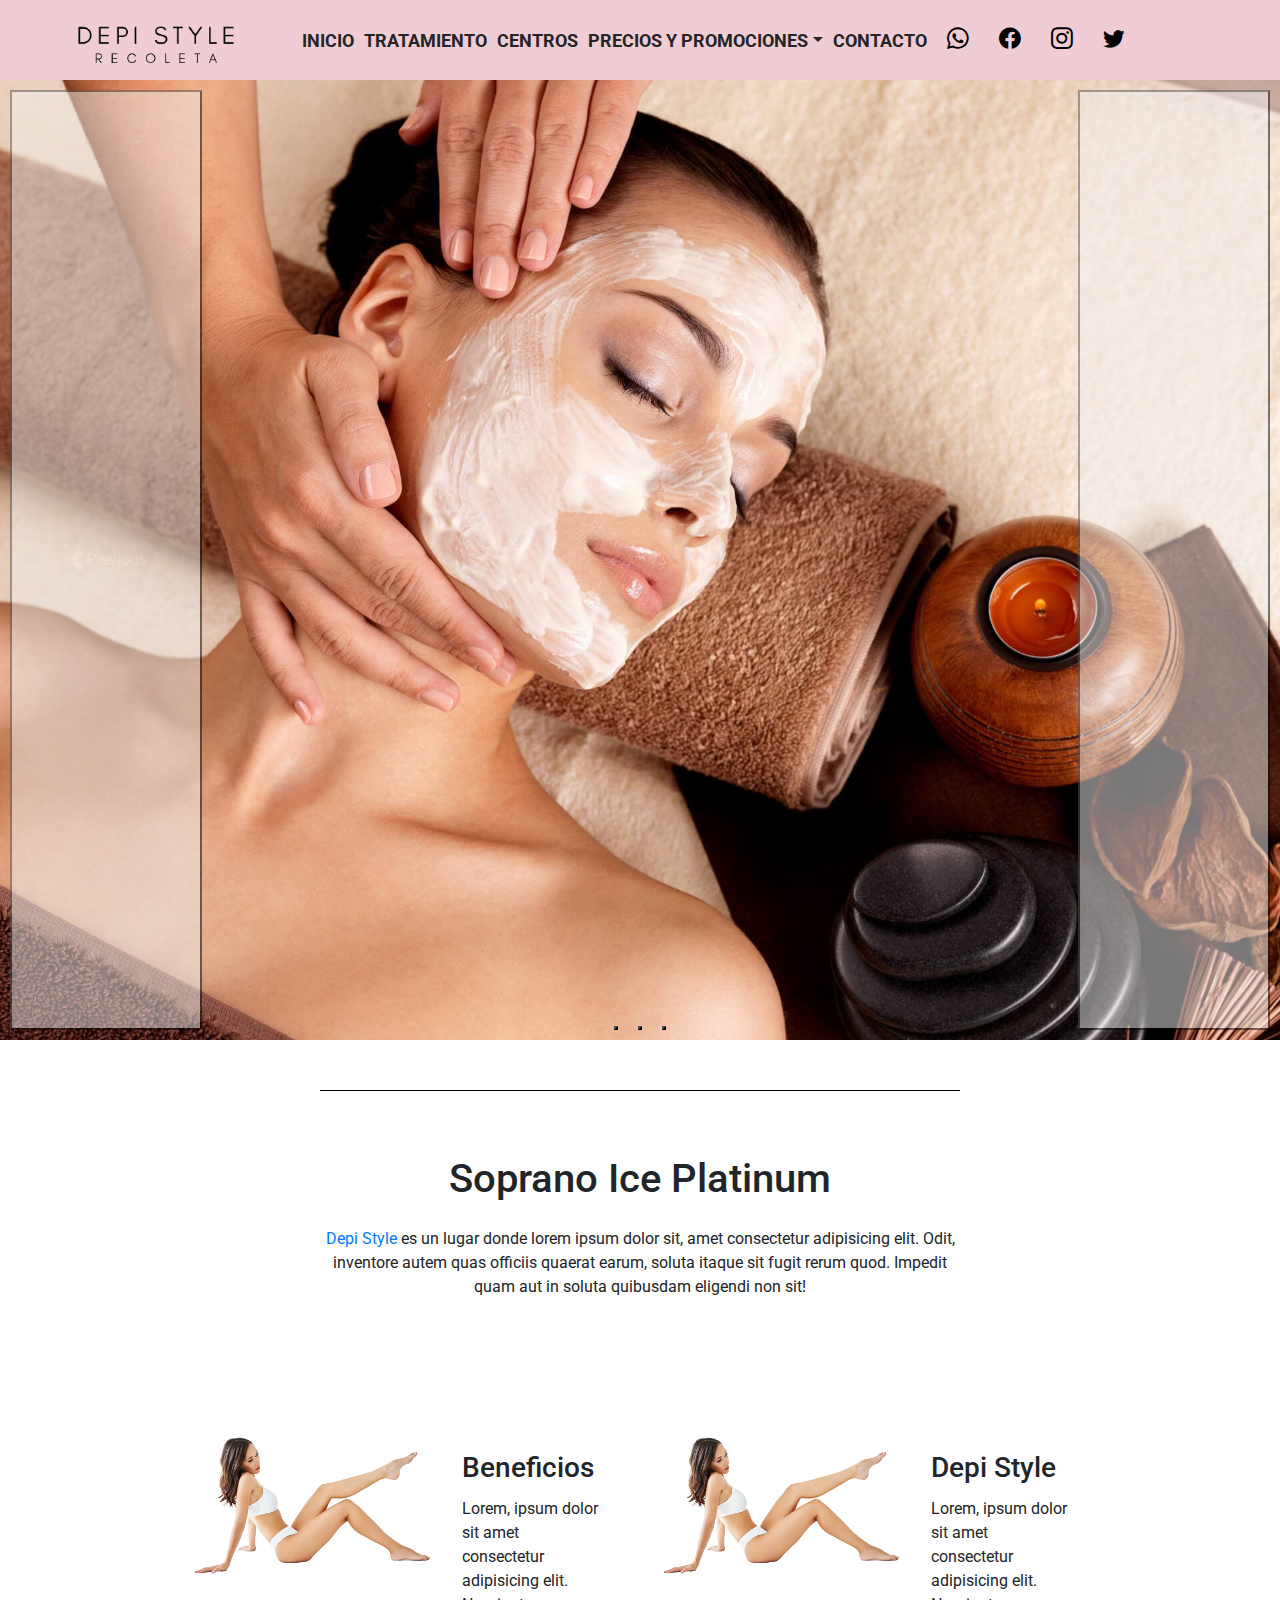
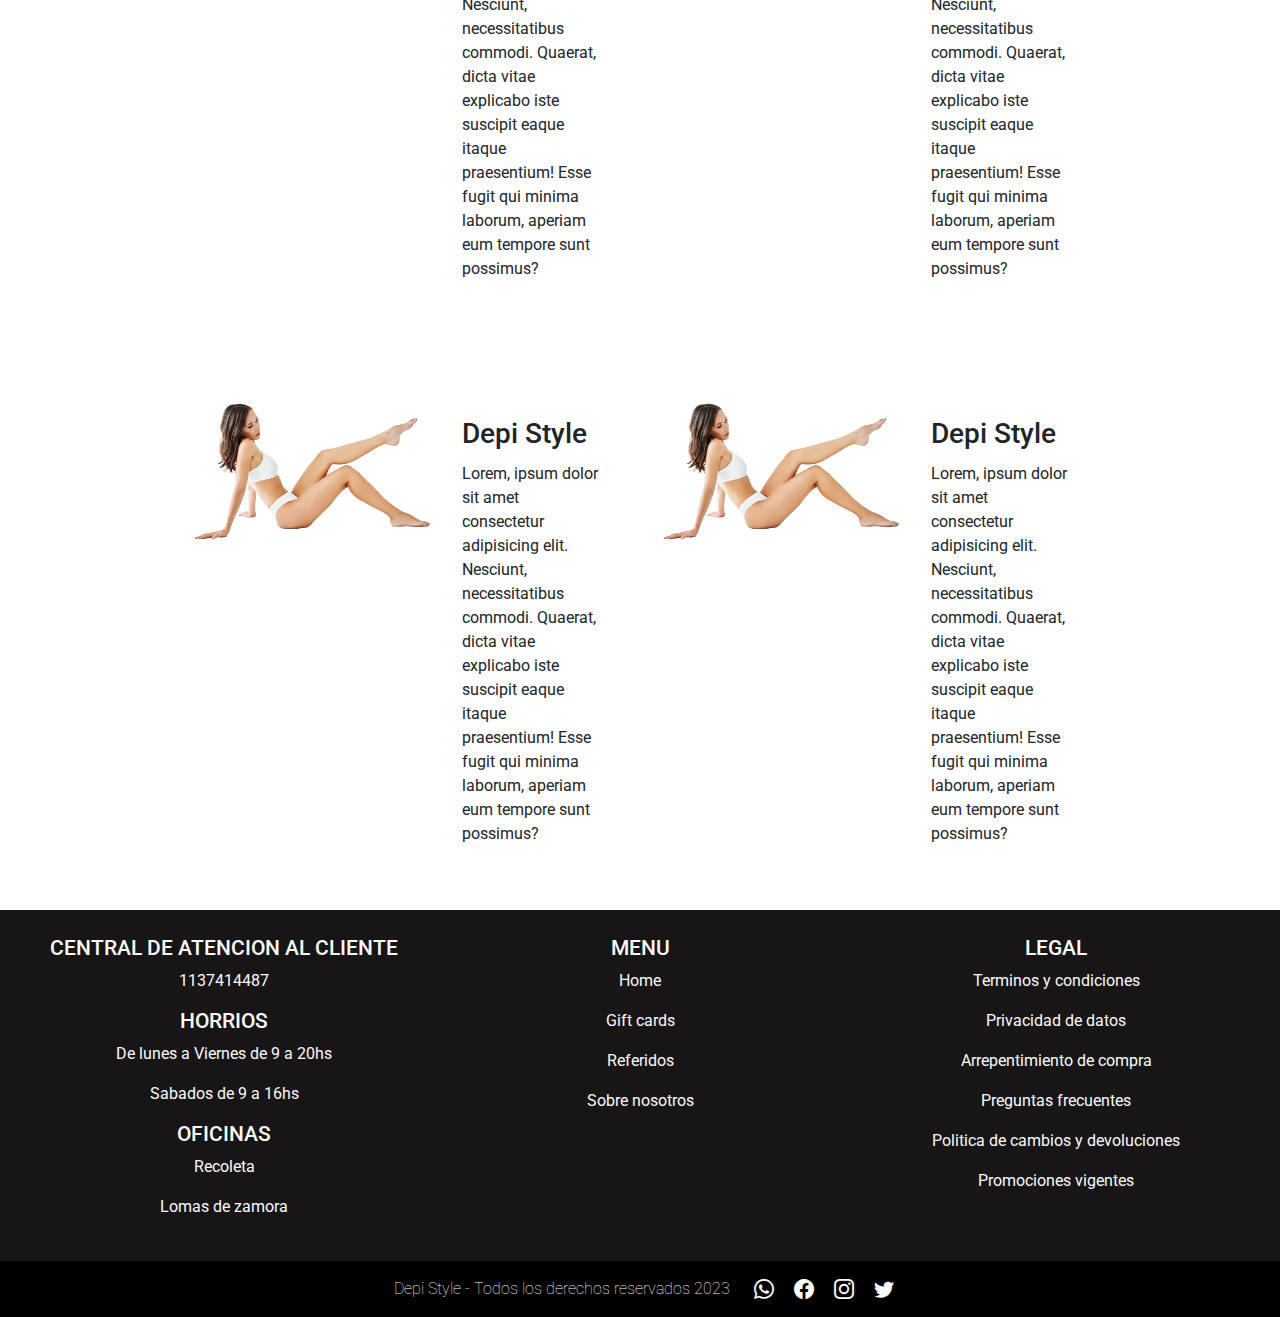
==== commit e85000dc: "pie, contacto, footer" ====
--- a/index.html
+++ b/index.html
@@ -36,7 +36,7 @@
 </head>
 
 
-<body class="bg-s">
+<body class="">
 
     <header>
 
@@ -207,6 +207,39 @@
         </div>
     </section>
 
+    <section class="container-fluid p-0" id="seccion-pie">
+        <div class="pie-de-pagina">
+
+            <div class="columna-pie">
+                <h3>Central de atencion al cliente</h3>
+                <p>1137414487</p>
+                <h3>Horrios</h3>
+                <p>De lunes a Viernes de 9 a 20hs</p>
+                <p>Sabados de 9 a 16hs</p>
+                <h3>Oficinas </h3>
+                <p>Recoleta</p>
+                <p>Lomas de zamora</p>
+            </div>
+            <div class="columna-pie">
+                <h3>Menu</h3>
+                <p>Home</p>
+                <p>Gift cards</p>
+                <p>Referidos</p>
+                <p>Sobre nosotros</p>
+            </div>
+            <div class="columna-pie">
+                <h3>Legal</h3>
+                <p>Terminos y condiciones</p>
+                <p>Privacidad de datos</p>
+                <p>Arrepentimiento de compra</p>
+                <p>Preguntas frecuentes</p>
+                <p>Politica de cambios y devoluciones</p>
+                <p>Promociones vigentes</p>
+            </div>
+        </div>
+    </section>
+
+
     <!-- FOOTER -->
 
     <footer>
--- a/css/style.css
+++ b/css/style.css
@@ -1,6 +1,10 @@
 /*Header*/
 @import url("https://fonts.googleapis.com/css2?family=Montserrat:wght@300;400&display=swap");
 @import url("https://fonts.googleapis.com/css2?family=Montserrat:wght@300;400&family=Roboto:wght@100&display=swap");
+.navbar {
+  height: 80px;
+}
+
 header {
   background-color: #f0ccd5;
   text-transform: uppercase;
@@ -13,6 +17,7 @@
   color: #242424;
   padding: 5px;
   text-align: center;
+  justify-content: center;
 }
 
 .icons {
@@ -68,6 +73,36 @@
   margin-bottom: 3rem;
 }
 
+/*Pie de pagina*/
+#seccion-pie {
+  justify-content: center;
+  align-items: center;
+}
+
+.pie-de-pagina {
+  background-color: rgb(23, 21, 21);
+  color: #fafafa;
+  display: grid;
+  grid-template-columns: repeat(3, 1fr);
+  padding: 1rem;
+}
+
+.columna-pie {
+  justify-content: center;
+  align-items: center;
+  text-align: center;
+  padding: 10px;
+}
+
+.columna-pie h3 {
+  font-size: 1.3rem;
+  text-transform: uppercase;
+}
+
+.columna-pie p {
+  font-size: 1rem;
+}
+
 /*Carousel*/
 section {
   padding-top: 30px;
@@ -90,7 +125,7 @@
   align-items: center;
   width: 100%;
   background-color: rgb(0, 0, 0);
-  min-height: 100px;
+  height: 50%;
 }
 footer p {
   text-align: center;
@@ -108,11 +143,46 @@
   box-sizing: border-box;
 }
 
+/*Encabezado contacto*/
+#intro {
+  margin: 50px;
+}
+
+.contenido-encabezazo {
+  padding: 20px;
+  width: 100%;
+  max-width: 100%;
+  justify-content: center;
+  align-items: center;
+  text-align: center;
+}
+
+.encabezado-wraper {
+  display: grid;
+  grid-template-columns: repeat(2, 1fr);
+}
+
+.parrafo-encabezado p {
+  font-size: 36px;
+  background-color: #fbf8f9;
+  padding: 1rem;
+  margin: 1rem;
+  max-width: fit-content;
+}
+
+.datos-contacto {
+  padding: 1rem;
+  margin: 1rem;
+  max-width: fit-content;
+}
+
+/*Formulario*/
 .contenido {
-  max-width: 100%;
-  padding: 20px;
-  justify-content: center;
-  align-items: center;
+  width: 100%;
+  max-width: 100%;
+  justify-content: center;
+  align-items: center;
+  text-align: center;
 }
 
 .consulta {
@@ -131,34 +201,30 @@
 }
 
 .contact-wraper {
+  text-align: center;
   background-color: #fbf8f9;
   border: none;
-  margin: 2em;
-  align-items: center;
-  justify-content: center;
+  margin: 0%;
+  align-items: center;
+  justify-content: center;
+  width: 100%;
 }
 
 .formulario-contacto form {
-  display: grid;
-  grid-template-columns: repeat(3, 1fr);
   gap: 10px;
   font-size: 14px;
-}
-
-.formulario-contacto form {
+  width: 100%;
   display: grid;
   grid-template-columns: 1fr 1fr 1fr;
 }
-
 .formulario-contacto form .block {
   grid-column: 1/4;
 }
-
 .formulario-contacto form p {
   margin: 0;
   padding: 16px;
-}
-
+  text-align: left;
+}
 .formulario-contacto form button,
 .formulario-contacto form input,
 .formulario-contacto form textarea {
@@ -167,18 +233,16 @@
   border: rgb(235, 235, 234) solid 0.05px;
   background-color: rgb(251, 251, 251);
 }
-
 .formulario-contacto form input {
   border-radius: 5px;
 }
-
 .formulario-contacto form button {
   border: none;
   text-transform: uppercase;
   background-color: #e0dfdf;
   font-weight: 700;
-}
-
+  width: 100%;
+}
 .formulario-contacto #boton-formulario {
   background-color: #d3d3d3;
   color: rgb(108, 108, 108);
@@ -188,12 +252,10 @@
   cursor: pointer;
   margin: 0%;
 }
-.formulario-contacto #boton-formulario:hover {
-  background-color: rgb(134, 133, 133);
-}
-
-.wave {
-  margin-bottom: 1px;
+
+#boton-formulario:hover {
+  color: #fafafa;
+  background-color: rgb(69, 67, 67);
 }
 
 /*Promocionnes*/
@@ -279,9 +341,15 @@
 }
 
 /*Accordion*/
+.main-tratamiento {
+  background-color: #fbf8f9;
+  margin: 3rem;
+  padding: 2rem;
+}
+
 main section h1 {
   font-size: 26px;
-  margin-bottom: 10px;
+  margin-bottom: 25px;
 }
 
 #preguntas {
@@ -345,10 +413,20 @@
 @media (max-width: 768px) {
   .formulario-contacto form {
     display: flex;
-    flex-direction: column; /* Cambiar a una sola columna */
+    flex-direction: column;
   }
   .formulario-contacto form p {
-    margin-bottom: 10px; /* Agregar espacio entre los elementos en una columna */
+    margin-bottom: 10px;
+    text-align: center;
+  }
+}
+@media (max-width: 768px) {
+  .encabezado-wraper {
+    display: flex;
+    flex-direction: column;
+    text-align: center;
+    justify-content: center;
+    align-items: center;
   }
 }
 
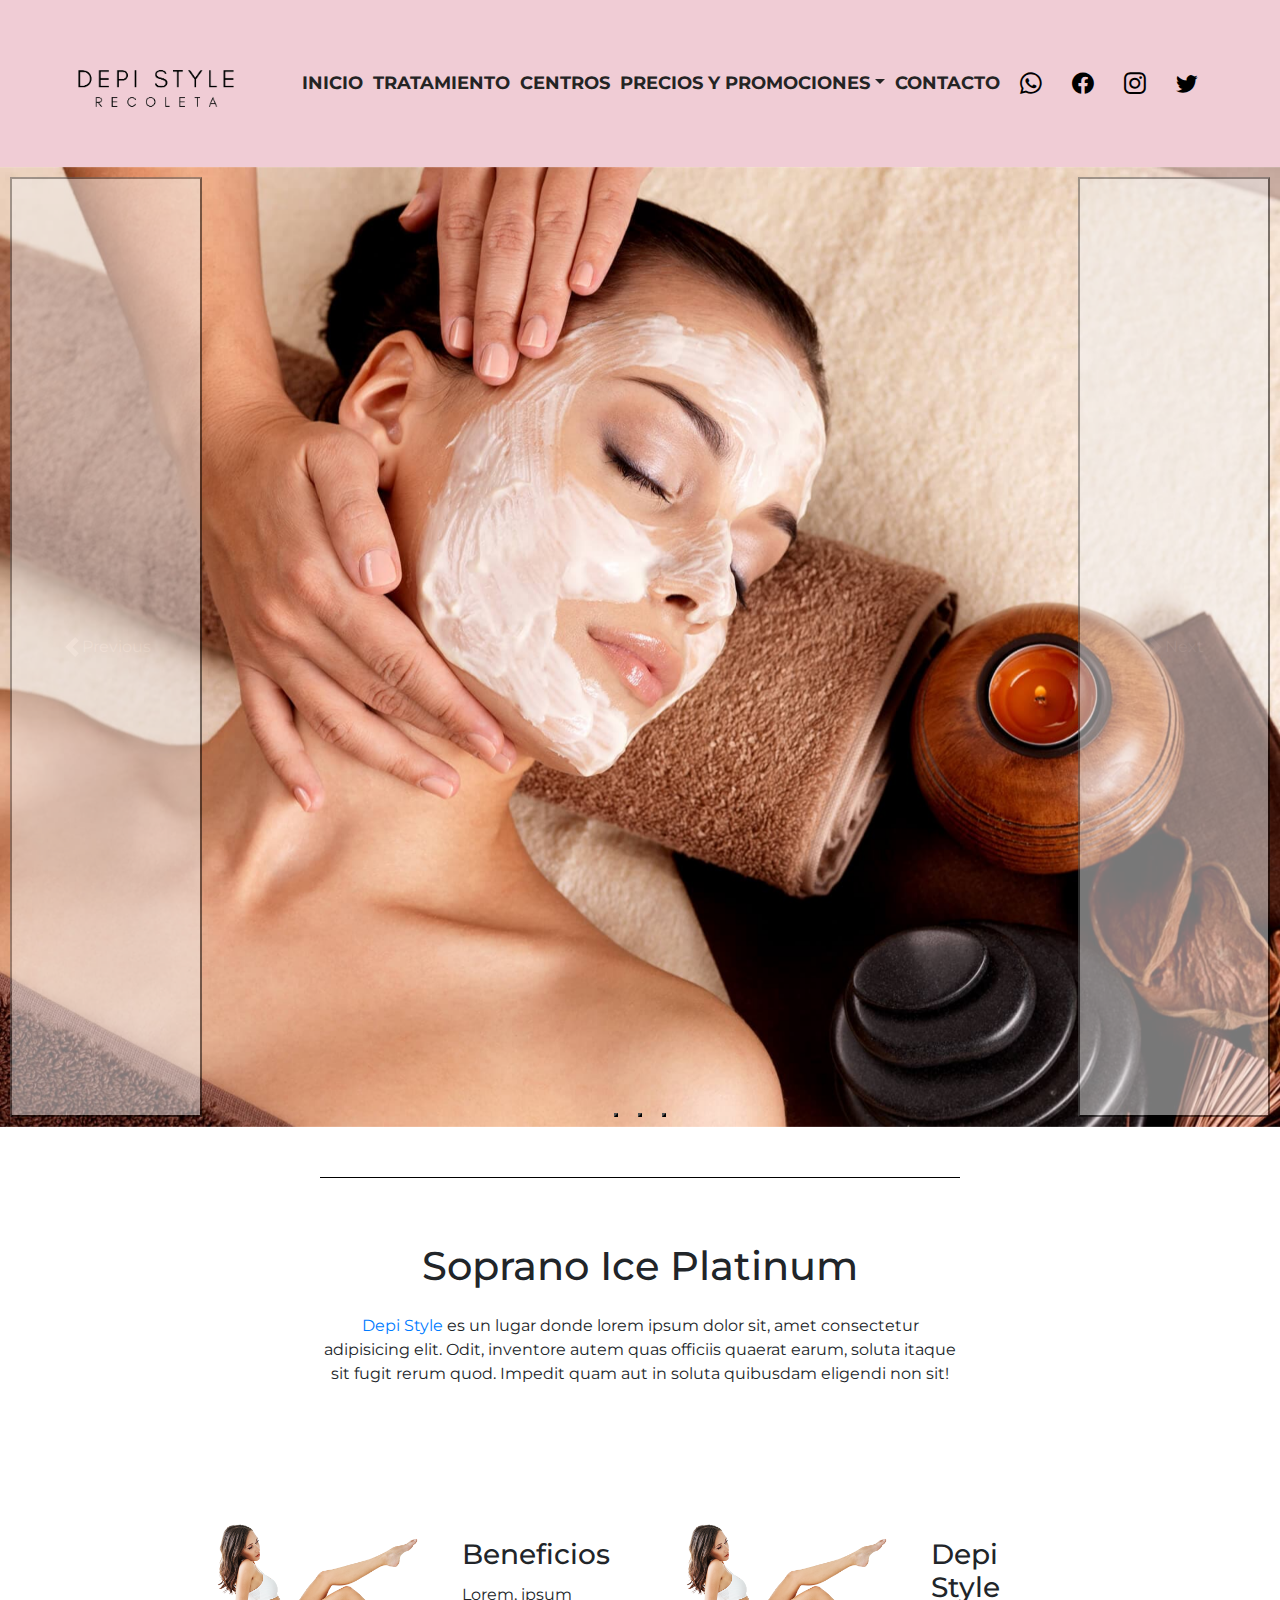
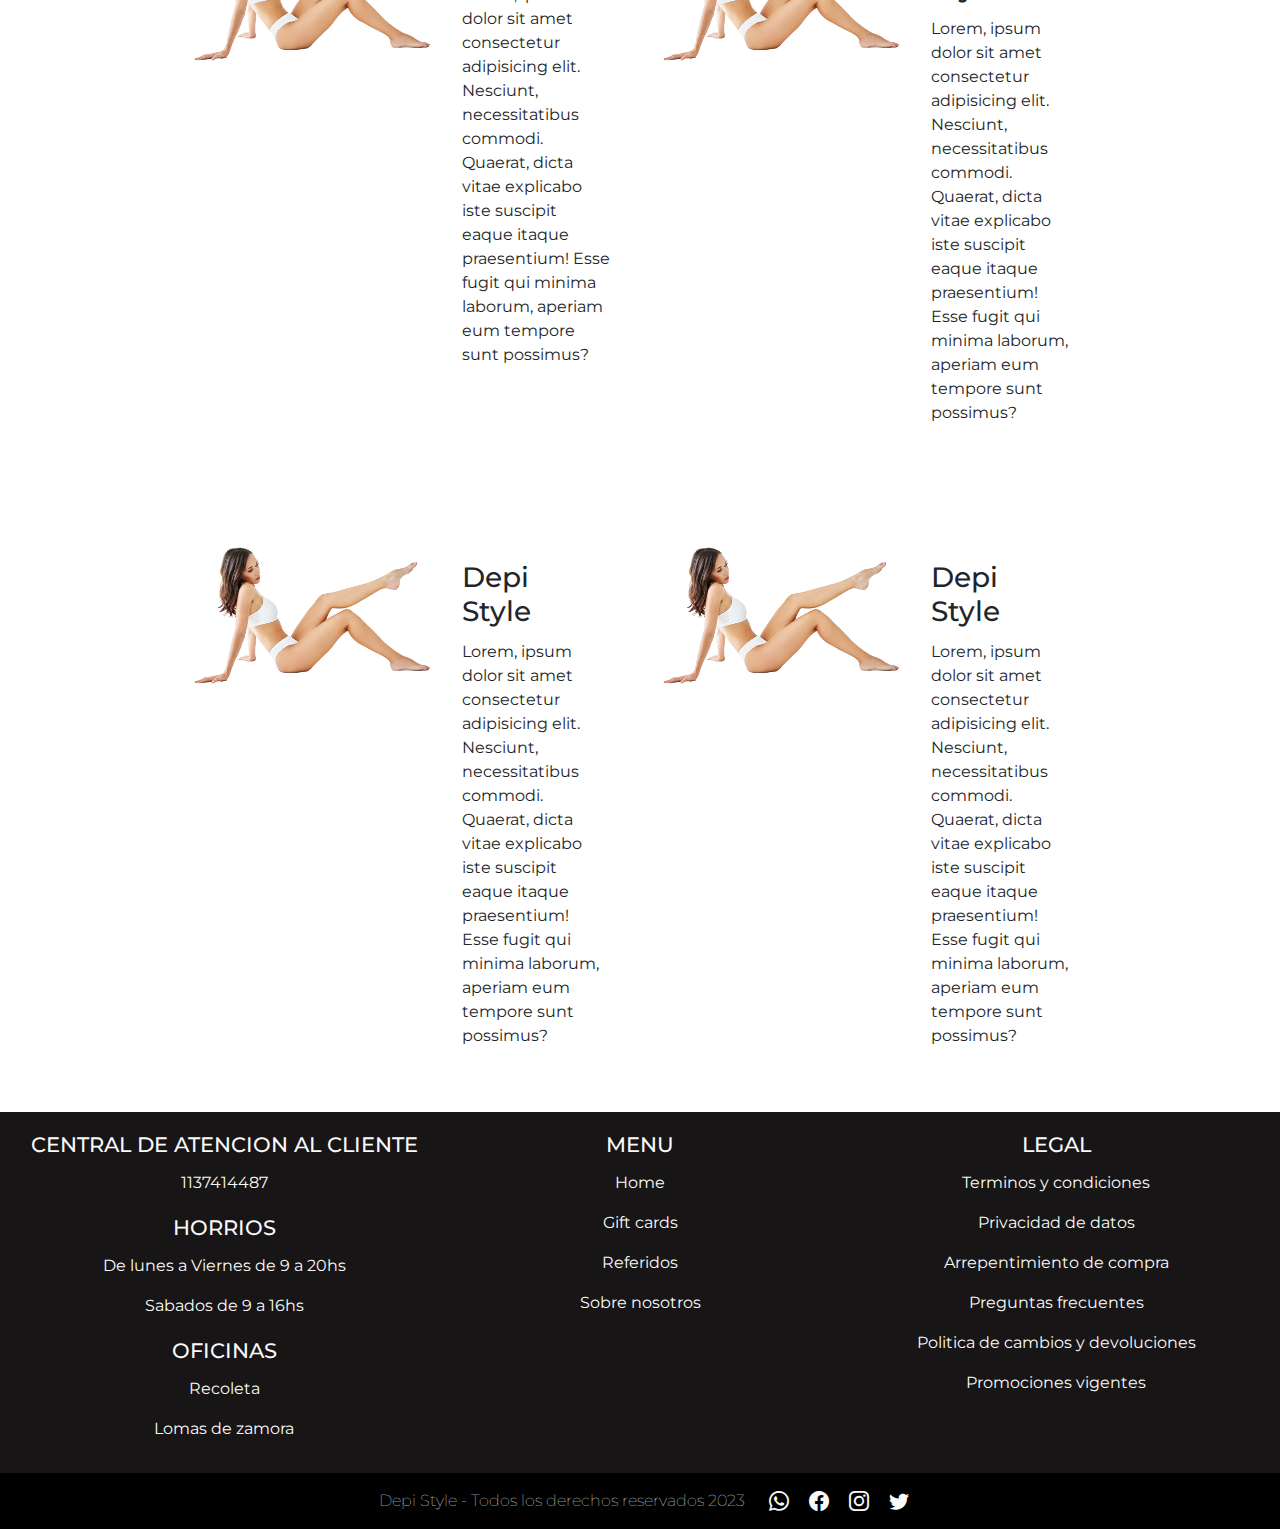
==== commit 9029090f: "promociones" ====
--- a/index.html
+++ b/index.html
@@ -4,6 +4,8 @@
 <head>
     <meta charset="utf-8">
     <meta name="viewport" content="width=device-width, initial-scale=1">
+    <meta name="description" content="Sitio web dedicado a la belleza y el cuidado de la piel. Encuentra consejos y productos de belleza de alta calidad.">
+
     <title>Index</title>
 
     <script src="https://ajax.googleapis.com/ajax/libs/jquery/3.5.1/jquery.min.js"></script>
@@ -182,7 +184,7 @@
             </div>
         </div>
         <div class="row w-75 mx-auto servicio-fila">
-            <div class="col-lg-6 col-md-12 col-sm-12 d-flex   my-5 icono-wrap">
+            <div class="col-lg-6 col-md-12 col-sm-12 d-flex my-5 icono-wrap">
                 <img class="imgMain" src="./img/iStock-1354899248-2.png" alt="#" width="180" height="160">
                 <div>
                     <h3 class="fs-5 mt-4 px-4 pb-1">Depi Style</h3>
--- a/css/style.css
+++ b/css/style.css
@@ -1,10 +1,6 @@
+@charset "UTF-8";
 /*Header*/
-@import url("https://fonts.googleapis.com/css2?family=Montserrat:wght@300;400&display=swap");
-@import url("https://fonts.googleapis.com/css2?family=Montserrat:wght@300;400&family=Roboto:wght@100&display=swap");
-.navbar {
-  height: 80px;
-}
-
+@import url("https://fonts.googleapis.com/css2?family=Montserrat:wght@100;300;400&family=Roboto:wght@100&display=swap");
 header {
   background-color: #f0ccd5;
   text-transform: uppercase;
@@ -17,7 +13,6 @@
   color: #242424;
   padding: 5px;
   text-align: center;
-  justify-content: center;
 }
 
 .icons {
@@ -49,7 +44,6 @@
 .desplegable {
   background-color: #f0ccd5;
   color: #f0ccd5;
-  border: none;
 }
 
 /*General*/
@@ -59,7 +53,8 @@
 }
 
 body {
-  background-color: white;
+  background-color: rgb(255, 255, 255);
+  font-family: "Montserrat", sans-serif;
 }
 
 h1 inicio {
@@ -91,12 +86,12 @@
   justify-content: center;
   align-items: center;
   text-align: center;
-  padding: 10px;
 }
 
 .columna-pie h3 {
   font-size: 1.3rem;
   text-transform: uppercase;
+  padding: 5px;
 }
 
 .columna-pie p {
@@ -259,11 +254,98 @@
 }
 
 /*Promocionnes*/
+/*Encabezado promociones*/
 #titulo-promos {
   text-align: center;
+  font-size: 36px;
+  margin-top: 40px;
+  margin-bottom: 20px;
+  padding: 5px;
+}
+
+.contenedor-encabezado {
+  justify-content: center;
+  align-items: center;
+  text-align: center;
+}
+
+#seccion-encabezado-promos {
+  display: flex;
+  flex-wrap: wrap;
+  text-align: center;
+  justify-content: center;
+  align-items: center;
+}
+
+.container-promociones {
+  border: 1px solid red;
+  margin-bottom: 30px;
+  padding: 20px;
+  justify-content: center;
+}
+
+.contenedor-imagen {
+  max-width: 400px;
+  height: auto;
+}
+
+.imagen-tamaño {
+  height: 100%;
+  object-fit: cover;
+}
+
+.columna-texto-promos {
+  text-align: center;
+  align-items: center;
+}
+.columna-texto-promos h2 {
   font-size: 26px;
-  margin: 20px;
-  padding: 5px;
+  font-weight: bold;
+  margin-bottom: 50px;
+  text-decoration: underline 6px solid #f0ccd5;
+}
+.columna-texto-promos h3 {
+  font-size: 32px;
+  font-weight: bolder;
+}
+
+/*seccion zonas sueltas*/
+.zonas-sueltas {
+  text-align: center;
+  font-size: 36px;
+  padding-bottom: 50px;
+  padding-top: 50px;
+}
+
+.contenedor-btn-promos {
+  text-align: center;
+}
+
+.btn-promociones {
+  padding: 10px 20px;
+  border: 1px solid black;
+  color: black;
+  cursor: pointer;
+  margin-bottom: 40px;
+  text-transform: uppercase;
+}
+.btn-promociones:hover {
+  background-color: #919191;
+}
+
+.accordion-item-promos1 {
+  border-bottom: 1px solid black;
+  border-top: 1px solid black;
+}
+
+.accordion-item-promos2 {
+  border-bottom: 1px solid black;
+}
+
+/*Seccion tarjetas*/
+#h2-giftcards {
+  text-align: center;
+  font-size: 36px;
 }
 
 .contenedor-promos {
@@ -320,6 +402,7 @@
   width: 100%;
 }
 
+/*seccion medio*/
 .sectionOne {
   justify-content: center;
 }
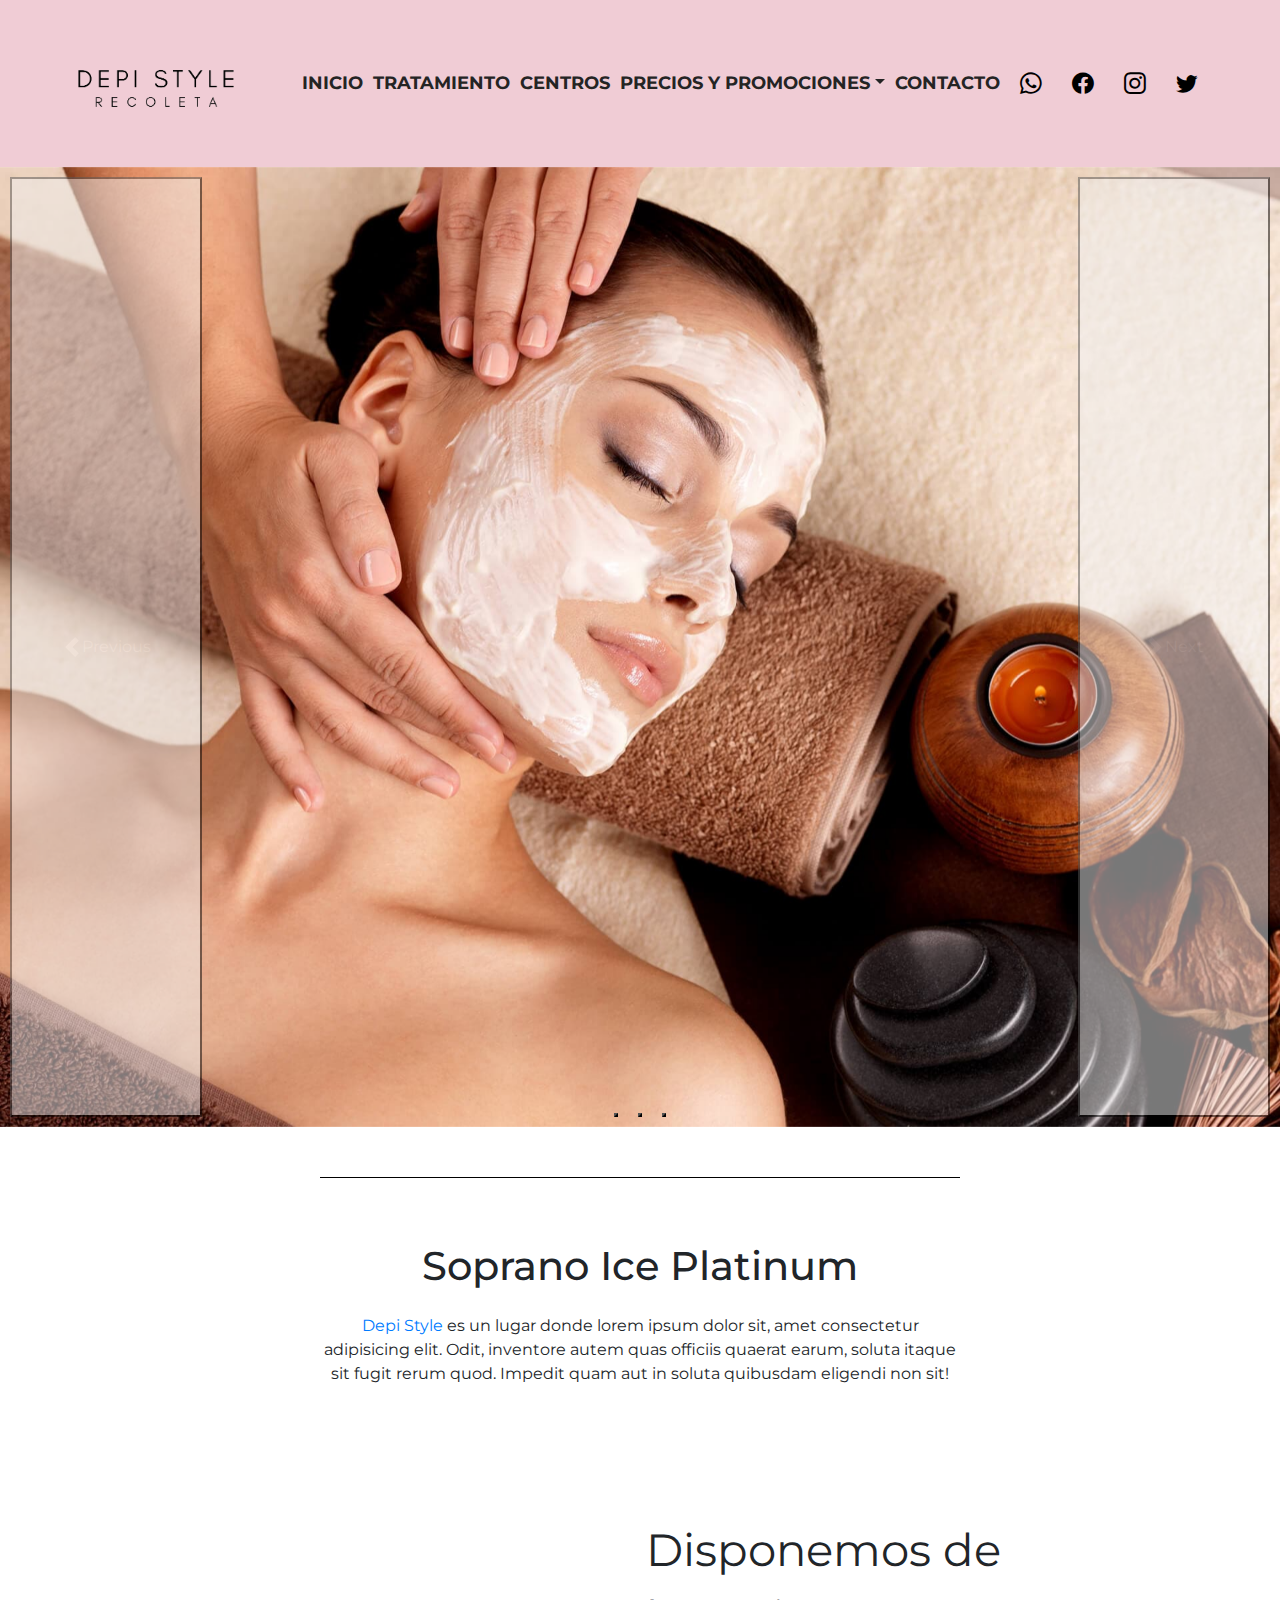
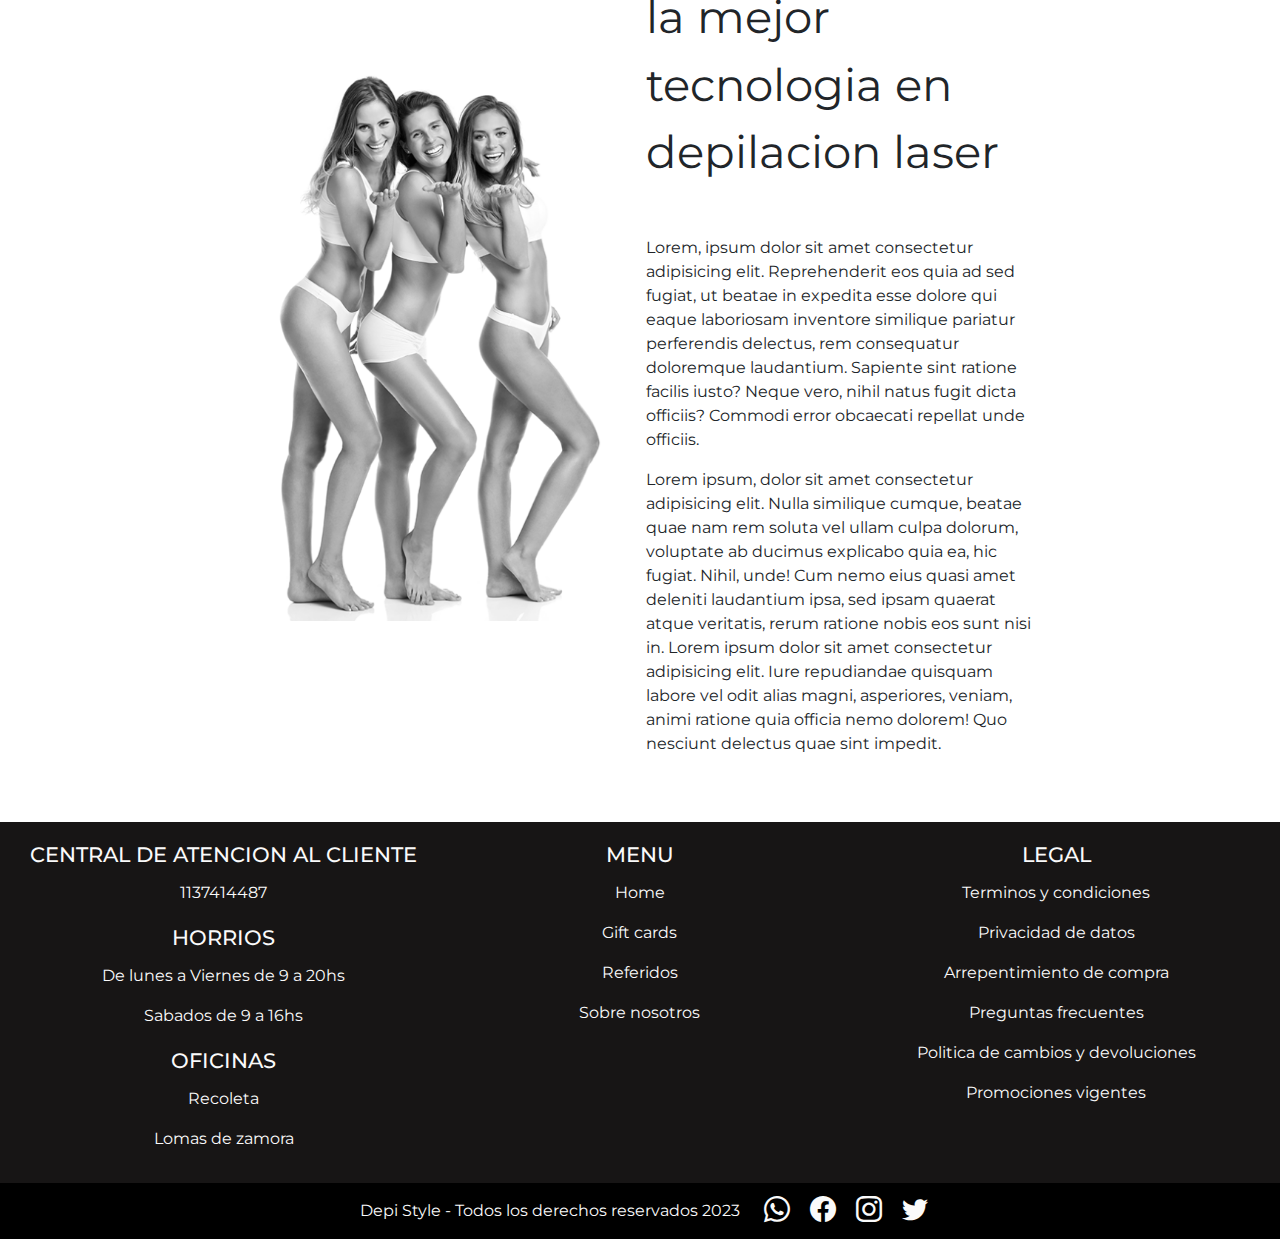
==== commit 8ba27100: "cambios al index" ====
--- a/index.html
+++ b/index.html
@@ -4,7 +4,8 @@
 <head>
     <meta charset="utf-8">
     <meta name="viewport" content="width=device-width, initial-scale=1">
-    <meta name="description" content="Sitio web dedicado a la belleza y el cuidado de la piel. Encuentra consejos y productos de belleza de alta calidad.">
+    <meta name="description"
+        content="Sitio web dedicado a la belleza y el cuidado de la piel. Encuentra consejos y productos de belleza de alta calidad.">
 
     <title>Index</title>
 
@@ -159,55 +160,24 @@
     </section>
 
     <section class="container-fluid">
-        <div class="row w-75 mx-auto servicio-fila">
-            <div class="col-lg-6 col-md-12 col-sm-12 d-flex my-5 icono-wrap">
-                <img class="imgMain" src="./img/iStock-1354899248-2.png" alt="#" width="180" height="160">
-                <div>
-                    <h3 class="fs-5 mt-4 px-4 pb-1">Beneficios</h3>
-                    <p class="px-4">Lorem, ipsum dolor sit amet consectetur adipisicing elit. Nesciunt,
-                        necessitatibus
-                        commodi. Quaerat, dicta vitae explicabo iste suscipit eaque itaque praesentium! Esse fugit
-                        qui
-                        minima laborum, aperiam eum tempore sunt possimus?</p>
-                </div>
-            </div>
-            <div class="col-lg-6 col-md-12 col-sm-12 d-flex  my-5 icono-wrap">
-                <img class="imgMain" src="./img/iStock-1354899248-2.png" alt="#" width="180" height="160">
-                <div>
-                    <h3 class="fs-5 mt-4 px-4 pb-1">Depi Style</h3>
-                    <p class="px-4">Lorem, ipsum dolor sit amet consectetur adipisicing elit. Nesciunt,
-                        necessitatibus
-                        commodi. Quaerat, dicta vitae explicabo iste suscipit eaque itaque praesentium! Esse fugit
-                        qui
-                        minima laborum, aperiam eum tempore sunt possimus?</p>
-                </div>
-            </div>
-        </div>
-        <div class="row w-75 mx-auto servicio-fila">
-            <div class="col-lg-6 col-md-12 col-sm-12 d-flex my-5 icono-wrap">
-                <img class="imgMain" src="./img/iStock-1354899248-2.png" alt="#" width="180" height="160">
-                <div>
-                    <h3 class="fs-5 mt-4 px-4 pb-1">Depi Style</h3>
-                    <p class="px-4">Lorem, ipsum dolor sit amet consectetur adipisicing elit. Nesciunt,
-                        necessitatibus
-                        commodi. Quaerat, dicta vitae explicabo iste suscipit eaque itaque praesentium! Esse fugit
-                        qui
-                        minima laborum, aperiam eum tempore sunt possimus?</p>
-                </div>
-            </div>
-            <div class="col-lg-6 col-md-12 col-sm-12 d-flex  my-5 icono-wrap">
-                <img class="imgMain" src="./img/iStock-1354899248-2.png" alt="#" width="180" height="160">
-                <div>
-                    <h3 class="fs-5 mt-4 px-4 pb-1">Depi Style</h3>
-                    <p class="px-4">Lorem, ipsum dolor sit amet consectetur adipisicing elit. Nesciunt,
-                        necessitatibus
-                        commodi. Quaerat, dicta vitae explicabo iste suscipit eaque itaque praesentium! Esse fugit
-                        qui
-                        minima laborum, aperiam eum tempore sunt possimus?</p>
-                </div>
+        <div class="row w-75 mx-auto seccion-index">
+            <div class="col-lg-6 col md-6 col-sm-12 contenedor-imagen" id="img-inicio">
+                <img src="img/blancoynegro3mujeres.png" alt="tres mujeres saludando">
+            </div>
+            <div class="col-lg-6 col md-6 col-sm-12 parrafo-index">
+                <p id="titulo-parrafo">Disponemos de la mejor tecnologia en depilacion laser</p>
+                <p>Lorem, ipsum dolor sit amet consectetur adipisicing elit. Reprehenderit eos quia ad sed fugiat, ut
+                    beatae in expedita esse dolore qui eaque laboriosam inventore similique pariatur perferendis
+                    delectus, rem consequatur doloremque laudantium. Sapiente sint ratione facilis iusto? Neque vero,
+                    nihil natus fugit dicta officiis? Commodi error obcaecati repellat unde officiis.</p>
+                <p>Lorem ipsum, dolor sit amet consectetur adipisicing elit. Nulla similique cumque, beatae quae nam rem
+                    soluta vel ullam culpa dolorum, voluptate ab ducimus explicabo quia ea, hic fugiat. Nihil, unde! Cum
+                    nemo eius quasi amet deleniti laudantium ipsa, sed ipsam quaerat atque veritatis, rerum ratione
+                    nobis eos sunt nisi in. Lorem ipsum dolor sit amet consectetur adipisicing elit. Iure repudiandae quisquam labore vel odit alias magni, asperiores, veniam, animi ratione quia officia nemo dolorem! Quo nesciunt delectus quae sint impedit.</p>
             </div>
         </div>
     </section>
+
 
     <section class="container-fluid p-0" id="seccion-pie">
         <div class="pie-de-pagina">
@@ -241,7 +211,6 @@
         </div>
     </section>
 
-
     <!-- FOOTER -->
 
     <footer>
--- a/css/style.css
+++ b/css/style.css
@@ -46,6 +46,36 @@
   color: #f0ccd5;
 }
 
+.seccion-index {
+  display: flex;
+  flex-direction: row;
+  flex-wrap: wrap;
+  padding: 50px;
+  align-items: center;
+  max-width: 75%;
+  justify-content: center;
+  align-items: center;
+}
+
+#titulo-parrafo {
+  font-size: 45px;
+  margin-bottom: 50px;
+}
+
+.parrafo-index p {
+  font-size: 16px;
+}
+
+.contenedor-imagen {
+  max-width: 400px;
+  height: auto;
+}
+
+#img-inicio {
+  height: 100%;
+  object-fit: cover;
+}
+
 /*General*/
 * {
   margin: 0%;
@@ -59,7 +89,7 @@
 
 h1 inicio {
   text-transform: uppercase;
-  font-size: 26px;
+  font-size: 36px;
 }
 
 .sectionOne {
@@ -80,6 +110,7 @@
   display: grid;
   grid-template-columns: repeat(3, 1fr);
   padding: 1rem;
+  gap: 1px;
 }
 
 .columna-pie {
@@ -125,11 +156,11 @@
 footer p {
   text-align: center;
   color: #fafafa;
-  font-weight: lighter;
+  font-family: "Montserrat", sans-serif;
 }
 
 #icons i {
-  font-size: 20px;
+  font-size: 26px;
   padding: 0 8px;
   color: #fafafa;
 }
@@ -191,7 +222,7 @@
 
 #parrafo-formulario {
   text-align: center;
-  font-size: 14px;
+  font-size: 18px;
   padding: 10px;
 }
 
@@ -207,7 +238,7 @@
 
 .formulario-contacto form {
   gap: 10px;
-  font-size: 14px;
+  font-size: 16px;
   width: 100%;
   display: grid;
   grid-template-columns: 1fr 1fr 1fr;
@@ -238,19 +269,22 @@
   font-weight: 700;
   width: 100%;
 }
-.formulario-contacto #boton-formulario {
-  background-color: #d3d3d3;
-  color: rgb(108, 108, 108);
+
+.contenedor-btn-contacto {
+  text-align: center;
+}
+
+.btn-contacto {
   padding: 10px 20px;
-  border: none;
+  border: rgb(235, 235, 234) solid 0.05px;
+  color: black;
+  cursor: pointer;
+  margin-bottom: 40px;
+  text-transform: uppercase;
   border-radius: 5px;
-  cursor: pointer;
-  margin: 0%;
-}
-
-#boton-formulario:hover {
-  color: #fafafa;
-  background-color: rgb(69, 67, 67);
+}
+.btn-contacto:hover {
+  background-color: #919191;
 }
 
 /*Promocionnes*/
@@ -278,7 +312,6 @@
 }
 
 .container-promociones {
-  border: 1px solid red;
   margin-bottom: 30px;
   padding: 20px;
   justify-content: center;
@@ -307,6 +340,11 @@
 .columna-texto-promos h3 {
   font-size: 32px;
   font-weight: bolder;
+}
+
+div img {
+  width: 100%;
+  max-width: 100%;
 }
 
 /*seccion zonas sueltas*/
@@ -353,7 +391,6 @@
   grid-template-columns: repeat(3, 1fr);
   gap: 20px;
   width: 100%;
-  margin-bottom: 20px;
   justify-content: center;
   align-items: center;
 }
@@ -367,7 +404,7 @@
   border: 1px solid;
   padding: 20px;
   box-shadow: 0px 3px 5px #4b4a4a;
-  margin: 10px;
+  margin: 50px;
   border-radius: 5px;
 }
 .tarjeta img {
@@ -378,11 +415,11 @@
 }
 
 .btn {
-  background-color: #333;
+  background-color: #d1d1d1;
   border: none;
-  color: #fafafa;
+  color: black;
   padding: 10px 20px;
-  text-transform: lowercase;
+  text-transform: uppercase;
   font-size: 1rem;
   cursor: pointer;
   margin-top: 10px;
@@ -402,25 +439,9 @@
   width: 100%;
 }
 
-/*seccion medio*/
-.sectionOne {
-  justify-content: center;
-}
-
-/* Pie de promociones */
-#seccion-pie-promo {
-  width: 100%;
-}
-
-.contenedor-img-pie {
-  display: flex;
-  flex-direction: row;
-  width: 100%;
-}
-
-div img {
-  width: 100%;
-  max-width: 100%;
+.card-img-top {
+  padding: 10px;
+  height: 45%;
 }
 
 /*Accordion*/
@@ -440,7 +461,15 @@
   font-weight: bold;
 }
 
-/*Iframe*/
+/*Iframe centros*/
+.titulo-centros {
+  text-align: center;
+  font-size: 36px;
+  margin-top: 40px;
+  margin-bottom: 20px;
+  padding: 5px;
+}
+
 #local {
   text-align: center;
   max-width: 100%;
